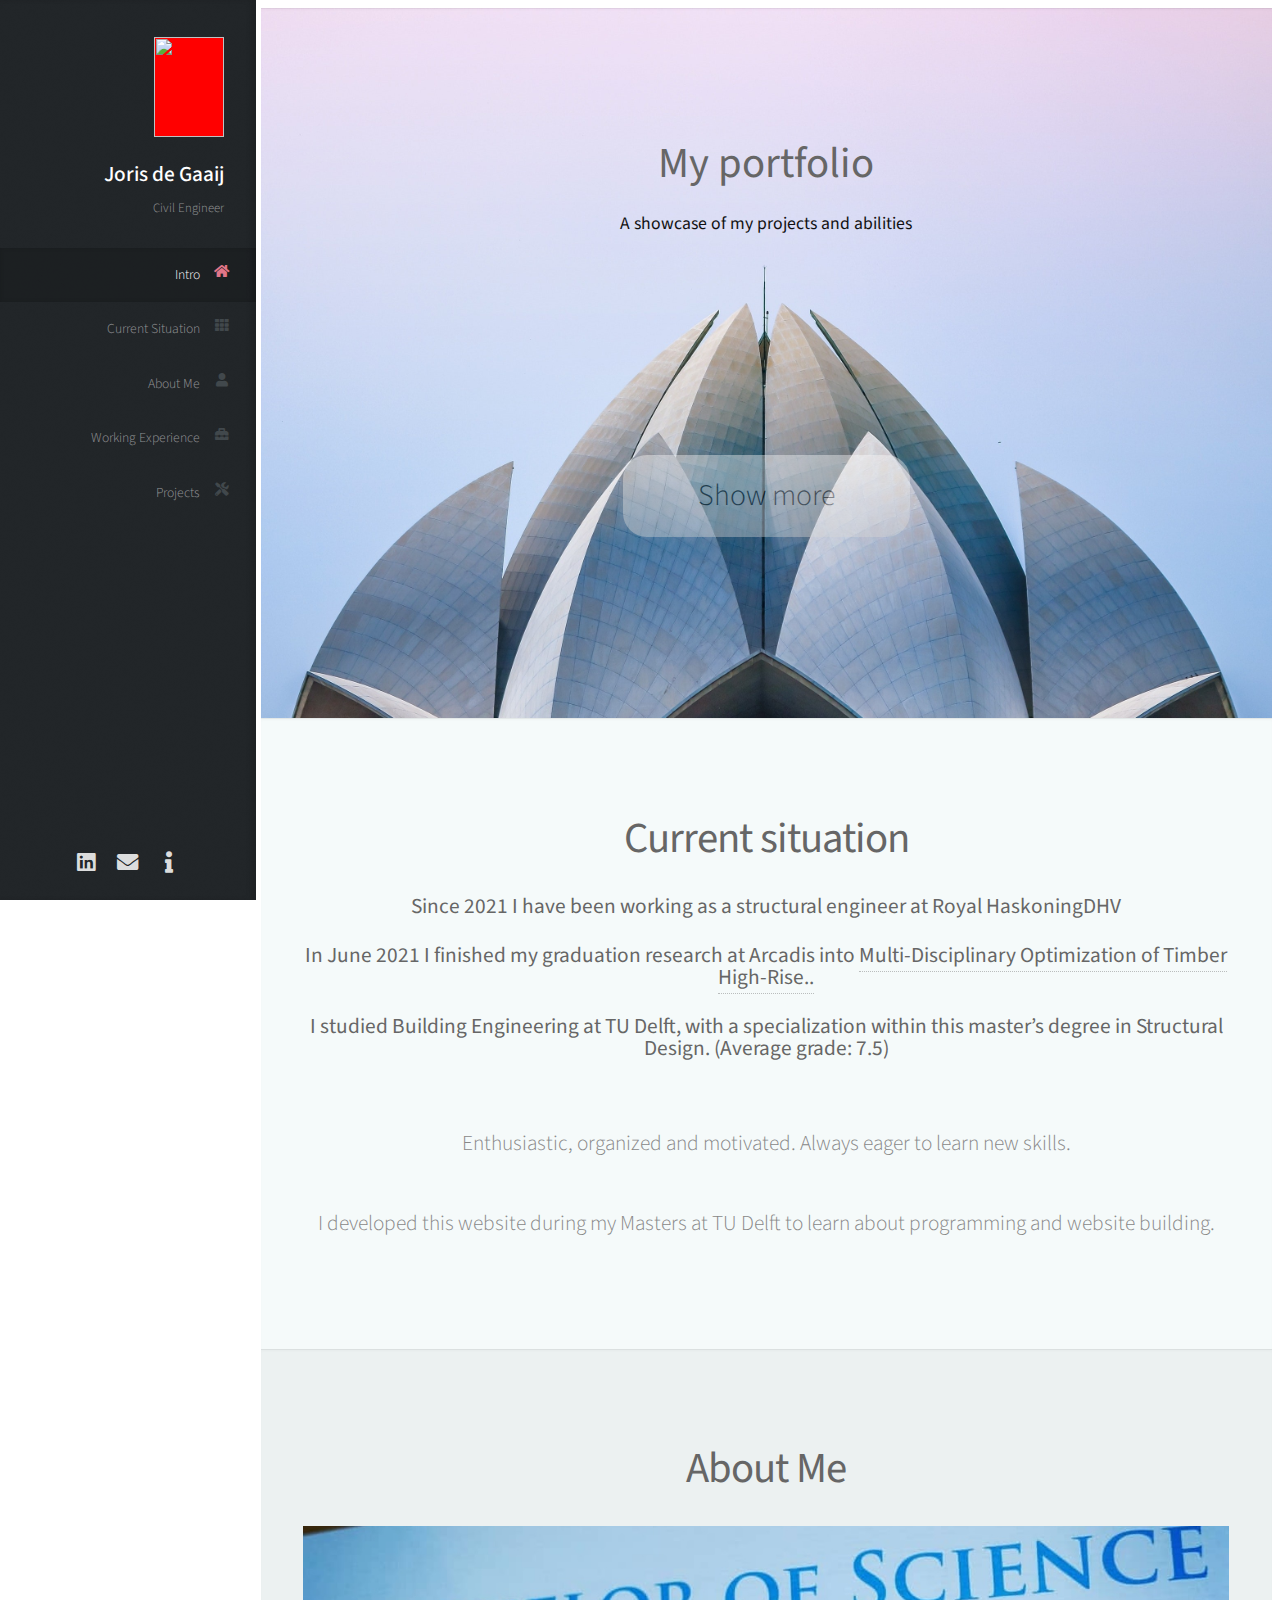
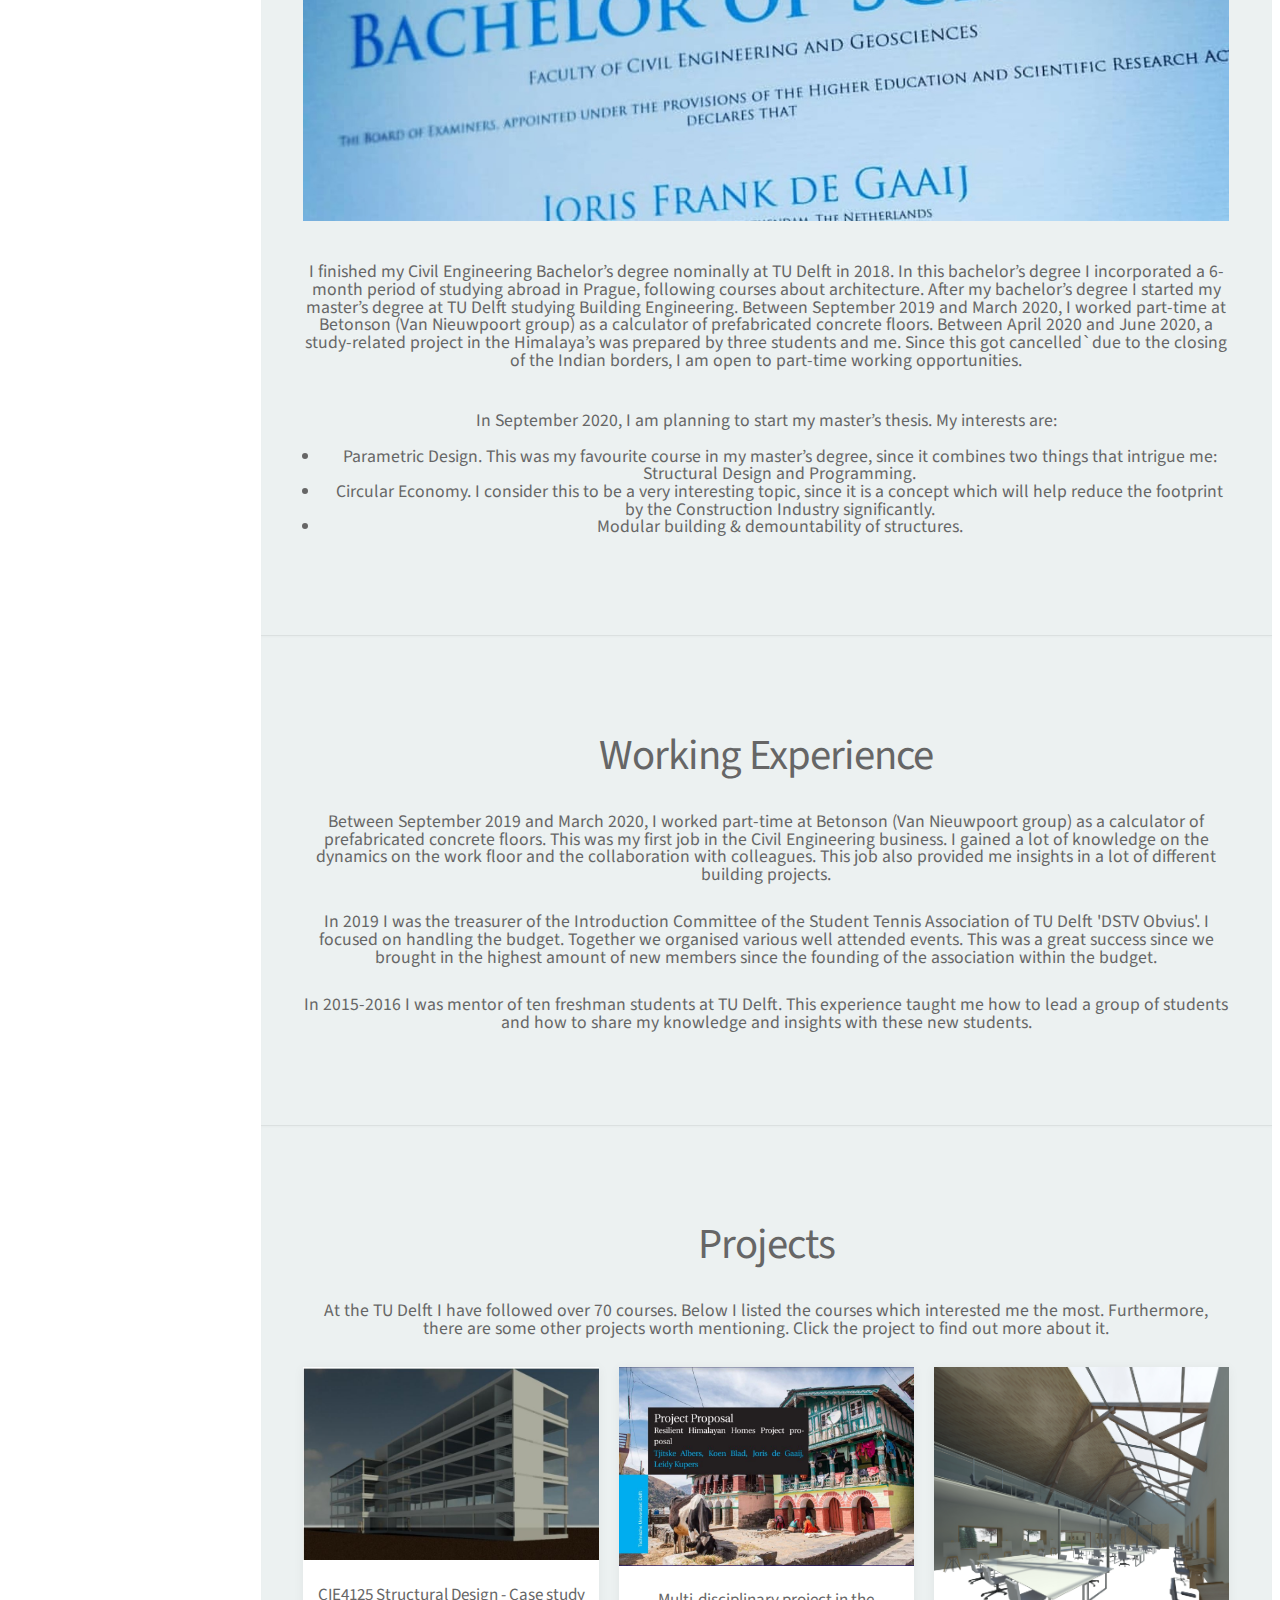
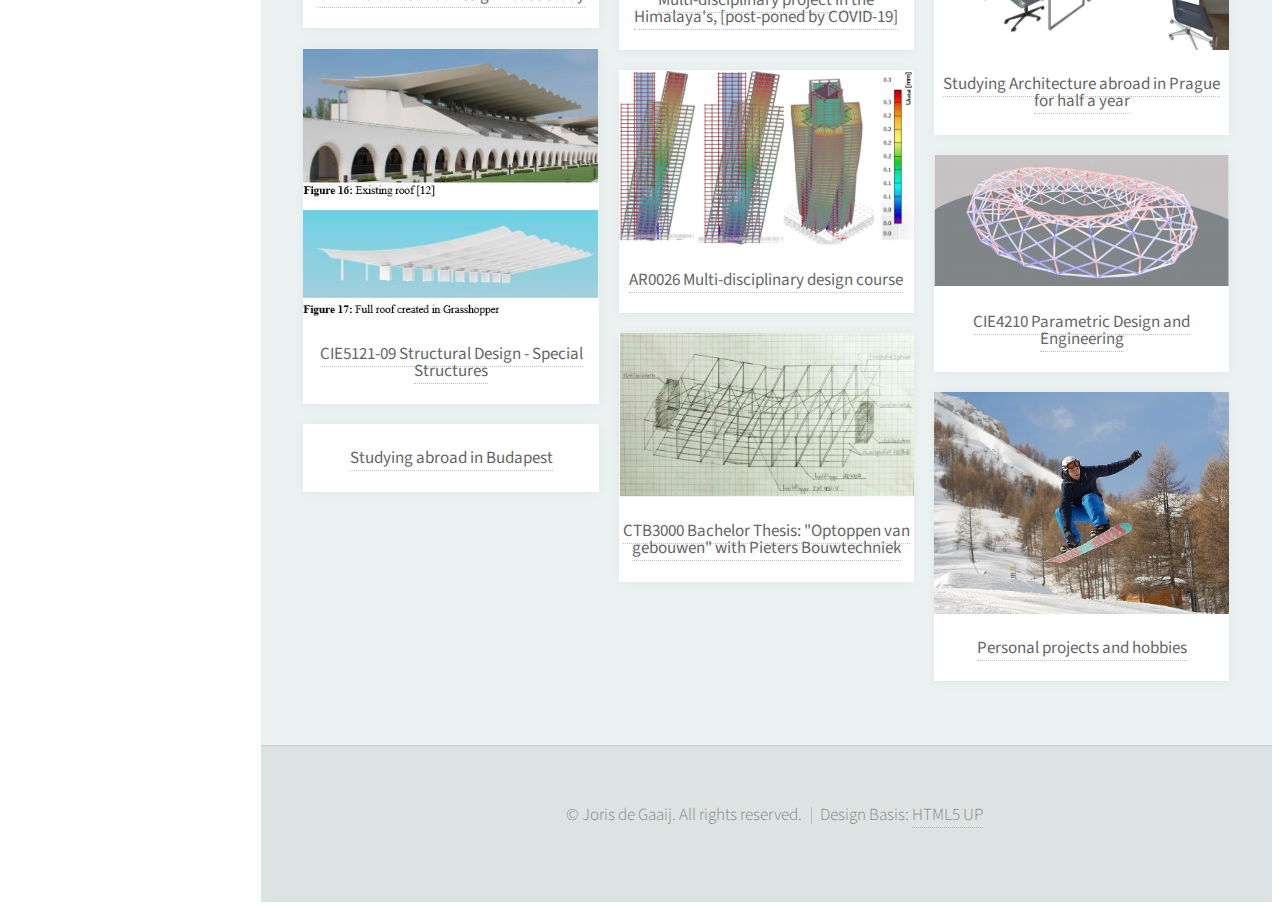
==== index.html @ be4c6635 "Update index.html" ====
<!DOCTYPE HTML>
<!--
	Prologue by HTML5 UP
	html5up.net | @ajlkn
	Free for personal and commercial use under the CCA 3.0 license (html5up.net/license)
	checkie
-->
<html>
	<head>
		<title>Joris de Gaaij Portfolio</title>
		<meta charset="utf-8" />
		<meta name="viewport" content="width=device-width, initial-scale=1, user-scalable=no" />
		<link rel="stylesheet" href="assets/css/main.css" />
		<link rel="icon" href="images/resume.jpg">
	</head>
	<body class="is-preload">

		<!-- Header -->
			<div id="header">

				<div class="top">

					<!-- Logo -->
						<div id="logo">
							<span class="image avatar48"><img src="images/avatar.jpg" alt="" /></span>
							<br><h1 id="title">Joris de Gaaij</h1>
							<p>Civil Engineer</p>
						</div>

					<!-- Nav -->
						<nav id="nav">
							<ul>
								<li><a href="#top" id="top-link"><span class="icon solid fa-home">Intro</span></a></li>
								<li><a href="#current-situation" id="portfolio-link"><span class="icon solid fa-th">Current Situation</span></a></li>
								<li><a href="#about" id="about-link"><span class="icon solid fa-user">About Me</span></a></li>
								<li><a href="#work" id="work-link"><span class="icon solid fa-toolbox">Working Experience</span></a></li>
								<li><a href="#projects" id="projects-link"><span class="icon solid fa-tools">Projects</span></a></li>
								
								
							</ul>
						</nav>

				</div>

				<div class="bottom">

					<!-- Social Icons -->
						<ul class="icons">
							<li><a href="https://www.linkedin.com/in/joris-de-gaaij" target= "_blank" class="icon brands fa-linkedin"><span class="label">Linkedin </span></a></li>
							<li><a href="mailto:joris.degaaij@gmail.com" target = "_blank" class="icon solid fa-envelope"><span class="label">Email</span></a></li>
							<li><a href="PDF/CV.pdf" target = "_blank" class="icon solid fa-info"><span class="label">Curiculum_Vitae/span></a></li>
						</ul>

				</div>

			</div>

		<!-- Main -->
			<div id="main">

				<!-- Intro -->
					<section id="top" class="one dark cover">
						<div class="container">

							<header>
								<h1>My portfolio</h1>
											
								<h5>A showcase of my projects and abilities</h5>
								<br> </br>
								<br> </br>		
									
										
							</header>

							<footer>
								<a href="#current-situation" class="button scrolly">Show more</a>
							</footer>
							<br> </br>
						</div>
					</section>

				<!-- Current situation -->
					<section id="current-situation" class="two">
						<div class="container">

							<header>
								<h2>Current situation</h2>
							</header>

							<h4>Since 2021 I have been working as a structural engineer at Royal HaskoningDHV</h4>
							<h4> In June 2021 I finished my graduation research at Arcadis into <a href="https://repository.tudelft.nl/islandora/object/uuid%3A4928aada-b414-40fa-b0fd-3b223ff5b799">Multi-Disciplinary Optimization of Timber High-Rise..</a></h4>
							<h4>I studied Building Engineering at TU Delft, with a specialization within this master’s degree in Structural Design. (Average grade: 7.5)</h4>
							<p><br>Enthusiastic, organized and motivated. Always eager to learn new skills.</p>
							<p>I developed this website during my Masters at TU Delft to learn about programming and website building.</p>


						</div>
					</section>

				<!-- About Me -->
					<section id="about" class="three">
						<div class="container">
							
							
							<header>
								<h2>About Me</h2>
							</header>

							<a href="#" class="image featured"><img src="images/diploma.jpg" alt="" /></a>

							<h5> I finished my Civil Engineering Bachelor’s degree nominally at TU Delft in 2018. 
								In this bachelor’s degree I incorporated a 6-month period of studying abroad in Prague, following courses about architecture. 
								After my bachelor’s degree I started my master’s degree at TU Delft studying Building Engineering. 
								Between September 2019 and March 2020, I worked part-time at Betonson (Van Nieuwpoort group) as a calculator of prefabricated concrete floors. 
								Between April 2020 and June 2020, a study-related project in the Himalaya’s was prepared by three students and me. 
								Since this got cancelled`due to the closing of the Indian borders, I am open to part-time working opportunities.</h5>
							<p></p>

												
							<h5>In September 2020, I am planning to start my master’s thesis. My interests are:
						

							<ul class="list">
								<li>Parametric Design. This was my favourite course in my master’s degree, since it combines two things that intrigue me: Structural Design and Programming. </li>
								<li>Circular Economy. I consider this to be a very interesting topic, since it is a concept which will help reduce the footprint by the Construction Industry significantly.</li>
								<li>Modular building & demountability of structures. </li>
							</ul>
						
						
					</section>

				<!-- Working Experience -->
				<section id="work" class="four">
					<div class="container">

						<header>
							<h2>Working Experience</h2>
						</header>

						<h5>
							Between September 2019 and March 2020, I worked part-time at Betonson (Van Nieuwpoort group) as a calculator of prefabricated concrete floors. 
							This was my first job in the Civil Engineering business. I gained a lot of knowledge on the dynamics on the work floor and the collaboration with colleagues. 
							This job also provided me insights in a lot of different building projects. 
						</h5>
						<h5>
							In 2019 I was the treasurer of the Introduction Committee of the Student Tennis Association of TU Delft 'DSTV Obvius'.  
							I focused on handling the budget. Together we organised various well attended events. 
							This was a great success since we brought in the highest amount of new members since the founding of the association within the budget.
						</h5>
						<h5>	
							In 2015-2016 I was mentor of ten freshman students at TU Delft. 
							This experience taught me how to lead a group of students and how to share my knowledge and insights with these new students.	
						</h5>
					</div>
				</section>


				<!-- Projects -->
				<section id="projects" class="five">
					<div class="container">

						<header>
							<h2>Projects</h2>
						</header>

						<h5>At the TU Delft I have followed over 70 courses. Below I listed the courses which interested me the most. 
							Furthermore, there are some other projects worth mentioning. Click the project to find out more about it. </h5> 

						<div class="row">
							<div class="col-4 col-12-mobile">
								<article class="item">
									<a href="projectsCIE4125.html" class="image fit"><img src="images/CIE4125.jpg" alt="" /></a>
									<header>
										<h4><a href="projectsCIE4125.html"> CIE4125 Structural Design - Case study</a></h4>
									</header>
								</article>
								<article class="item">
									<a href="projectsCIE5121.html" class="image fit"><img src="images/CIE5121.jpg" alt="" /></a>
									<header>
										<h4><a href="projectsCIE5121.html"> CIE5121-09 Structural Design - Special Structures</a></h4>
									</header>
								</article>
								<article class="item">
									<a href="projectsBudapest.html" class="image fit"><img src="images/Budapest.jpg" alt="" /></a>
									<header>
										<h4><a href="projectsBudapest.html"> Studying abroad in Budapest</a></h4>
									</header>
							</div>
							<div class="col-4 col-12-mobile">
								<article class="item">
									<a href="projectsHimalaya.html" class="image fit"><img src="images/Himalaya.jpg" alt="" /></a>
									<header>
										<h4><a href="projectsHimalaya.html"> Multi-disciplinary project in the Himalaya's, [post-poned by COVID-19]</a></h4>
									</header>
								</article>	
								<article class="item">
									<a href="projectsAR0026.html" class="image fit"><img src="images/AR0026.jpg" alt="" /></a>
									<header>
										<h4><a href="projectsAR0026.html"> AR0026 Multi-disciplinary design course</a></h4>
									</header>
								</article>
								<article class="item">
									<a href="projectsCTB3000.html" class="image fit"><img src="images/CTB3000.jpg" alt="" /></a>
									<header>
										<h4><a href="projectsCTB3000.html"> CTB3000 Bachelor Thesis: "Optoppen van gebouwen" with Pieters Bouwtechniek</a></h4>
									</header>
								</article>
							</div>
							<div class="col-4 col-12-mobile">
								<article class="item">
									<a href="projectsPrague.html" class="image fit"><img src="images/Prague.jpg" alt="" /></a>
									<header>
										<h4><a href="projectsPrague.html"> Studying Architecture abroad in Prague for half a year</a></h4>
									</header>
								</article>
								<article class="item">
									<a href="projectsCIE4210.html" class="image fit"><img src="images/CIE4210.jpg" alt="" /></a>
									<header>
										<h4><a href="projectsCIE4210.html"> CIE4210 Parametric Design and Engineering</a></h4>
									</header>
								</article>
								<article class="item">
									<a href="projectsPersonal.html" class="image fit"><img src="images/Personal.jpg" alt="" /></a>
									<header>
										<h4><a href="projectsPersonal.html"> Personal projects and hobbies</a></h4>
									</header>	
								</article>
							</div>
						</div>

					</div>
				</section>	
			</div>
		<!-- Footer -->
			<div id="footer">

				<!-- Copyright -->
					<ul class="copyright">
						<li>&copy; Joris de Gaaij. All rights reserved.</li><li>Design Basis: <a href="http://html5up.net" target = "_blank">HTML5 UP</a></li>
					</ul>

			</div>

		<!-- Scripts -->
			<script src="assets/js/jquery.min.js"></script>
			<script src="assets/js/jquery.scrolly.min.js"></script>
			<script src="assets/js/jquery.scrollex.min.js"></script>
			<script src="assets/js/browser.min.js"></script>
			<script src="assets/js/breakpoints.min.js"></script>
			<script src="assets/js/util.js"></script>
			<script src="assets/js/main.js"></script>

	</body>
</html>
---- assets/css/main.css ----
@import url("fontawesome-all.min.css");
@import url("https://fonts.googleapis.com/css?family=Source+Sans+Pro:300,300italic,400,600");

/*
	Prologue by HTML5 UP
	html5up.net | @ajlkn
	Free for personal and commercial use under the CCA 3.0 license (html5up.net/license)
	*/

html, body, div, span, applet, object,
iframe, h1, h2, h3, h4, h5, h6, p, blockquote,
pre, a, abbr, acronym, address, big, cite,
code, del, dfn, em, img, ins, kbd, q, s, samp,
small, strike, strong, sub, sup, tt, var, b,
u, i, center, dl, dt, dd, ol, ul, li, fieldset,
form, label, legend, table, caption, tbody,
tfoot, thead, tr, th, td, article, aside,
canvas, details, embed, figure, figcaption,
footer, header, hgroup, menu, nav, output, ruby,
section, summary, time, mark, audio, video, {
	margin: 0;
	padding: 0;
	border: 0;
	font-size: 100%;
	font: inherit;
	vertical-align: baseline;}

article, aside, details, figcaption, figure,
footer, header, hgroup, menu, nav, section {
	display: block;}



body {
	line-height: 1;
}

ul {
	 }

ol {
    list-style: none;
    padding: 5px;
    display: inline-block;

}	 

blockquote, q {
	quotes: none;
}

	blockquote:before, blockquote:after, q:before, q:after {
		content: '';
		content: none;
	}

table {
	border-collapse: collapse;
	border-spacing: 0;
}

body {
	-webkit-text-size-adjust: none;
}

mark {
	background-color: transparent;
	color: inherit;
}

input::-moz-focus-inner {
	border: 0;
	padding: 0;
}

input, select, textarea {
	-moz-appearance: none;
	-webkit-appearance: none;
	-ms-appearance: none;
	appearance: none;
}

/* List */
	.list.ul{
			width: 70%;
			margin: auto;
			text-align: left;
	}

/* Basic */

	html {
		box-sizing: border-box;
	}

	*, *:before, *:after {
		box-sizing: inherit;
	}

	body {
		background: #fff;
		font-family: 'Source Sans Pro', sans-serif;
		font-size: 19pt;
		font-weight: 300;
		line-height: 1.75em;
		color: #888;
	}

		body.is-preload *, body.is-preload *:before, body.is-preload *:after {
			-moz-animation: none !important;
			-webkit-animation: none !important;
			-ms-animation: none !important;
			animation: none !important;
			-moz-transition: none !important;
			-webkit-transition: none !important;
			-ms-transition: none !important;
			transition: none !important;
		}

	input, textarea, select {
		font-family: 'Source Sans Pro', sans-serif;
		font-size: 19pt;
		font-weight: 300;
		line-height: 1.75em;
		color: #888;
	}

	
	h1, h2, h3, h4, h5, h6 {
		font-weight: 400;
		color: #666;
		line-height: 1.0em;
	}

	h1 a, h2 a, h3 a, h4 a, h5 a, h6 a {
		color: inherit;
		text-decoration: none;
	}

		h1 a strong, h2 a strong, h3 a strong, h4 a strong, h5 a strong, h6 a strong {
			color: #333;
			font
		}

	h2 {
		font-size: 2em;
		letter-spacing: -1px;
	}

		h2.alt {
			color: #888;
		}

			h2.alt strong {
				color: #666;
			}

	h3 {
		font-size: 1.5em;
	}

	header {
		margin: 0 0 em 0;
	}

		header > p {
			margin: 1em 0 0 0;
		}

	footer {
		margin: 2em 0 0 0;
	}

	strong, b {
		font-weight: 300;
		color: #666;
	}

	em, i {
		font-style: italic;
	}

	a {
		text-decoration: none;
		color: inherit;
		border-bottom: dotted 1px rgba(128, 128, 128, 0.5);
		-moz-transition: color 0.35s ease-in-out, border-bottom-color 0.35s ease-in-out;
		-webkit-transition: color 0.35s ease-in-out, border-bottom-color 0.35s ease-in-out;
		-ms-transition: color 0.35s ease-in-out, border-bottom-color 0.35s ease-in-out;
		transition: color 0.35s ease-in-out, border-bottom-color 0.35s ease-in-out;
		outline: 0;
	}

		a:hover {
			color: #E27689;
			border-bottom-color: rgba(255, 255, 255, 0);
		}

	sub {
		position: relative;
		top: 0.5em;
		font-size: 0.8em;
	}

	sup {
		position: relative;
		top: -0.5em;
		font-size: 0.8em;
	}

	hr {
		border: 0;
		border-top: solid 1px #ddd;
	}

	blockquote {
		border-left: solid 0.5em #ddd;
		padding: 1em 0 1em 2em;
		font-style: italic;
	}

	p, ul, ol, dl, table {
		margin-bottom: 2em;
		
	}

	br.clear {
		clear: both;
	}

/* Container */

	.container {
		margin: 0 auto;
		max-width: 100%;
		width: 1400px;
	}

		@media screen and (min-width: 961px) and (max-width: 1880px) {

			.container {
				width: 1200px;
			}

		}

		@media screen and (min-width: 961px) and (max-width: 1620px) {

			.container {
				width: 960px;
			}

		}

		@media screen and (min-width: 961px) and (max-width: 1320px) {

			.container {
				width: 100%;
			}

		}

		@media screen and (max-width: 960px) {

			.container {
				width: 100%;
			}

		}

		@media screen and (max-width: 736px) {

			.container {
				width: 100%;
			}

		}

/* Row */

	.row {
		display: flex;
		flex-wrap: wrap;
		box-sizing: border-box;
		align-items: stretch;
	}

		.row > * {
			box-sizing: border-box;
		}

		.row.gtr-uniform > * > :last-child {
			margin-bottom: 0;
		}

		.row.aln-left {
			justify-content: flex-start;
		}

		.row.aln-center {
			justify-content: center;
		}

		.row.aln-right {
			justify-content: flex-end;
		}

		.row.aln-top {
			align-items: flex-start;
		}

		.row.aln-middle {
			align-items: center;
		}

		.row.aln-bottom {
			align-items: flex-end;
		}

		.row > .imp {
			order: -1;
		}

		.row > .col-1 {
			width: 8.33333%;
		}

		.row > .off-1 {
			margin-left: 8.33333%;
		}

		.row > .col-2 {
			width: 16.66667%;
		}

		.row > .off-2 {
			margin-left: 16.66667%;
		}

		.row > .col-3 {
			width: 25%;
		}

		.row > .off-3 {
			margin-left: 25%;
		}

		.row > .col-4 {
			width: 33.33333%;
		}

		.row > .off-4 {
			margin-left: 33.33333%;
		}

		.row > .col-5 {
			width: 41.66667%;
		}

		.row > .off-5 {
			margin-left: 41.66667%;
		}

		.row > .col-6 {
			width: 50%;
		}

		.row > .off-6 {
			margin-left: 50%;
		}

		.row > .col-7 {
			width: 58.33333%;
		}

		.row > .off-7 {
			margin-left: 58.33333%;
		}

		.row > .col-8 {
			width: 66.66667%;
		}

		.row > .off-8 {
			margin-left: 66.66667%;
		}

		.row > .col-9 {
			width: 75%;
		}

		.row > .off-9 {
			margin-left: 75%;
		}

		.row > .col-10 {
			width: 83.33333%;
		}

		.row > .off-10 {
			margin-left: 83.33333%;
		}

		.row > .col-11 {
			width: 91.66667%;
		}

		.row > .off-11 {
			margin-left: 91.66667%;
		}

		.row > .col-12 {
			width: 100%;
		}

		.row > .off-12 {
			margin-left: 100%;
		}

		.row.gtr-0 {
			margin-top: 0px;
			margin-left: 0px;
		}

			.row.gtr-0 > * {
				padding: 0px 0 0 0px;
			}

			.row.gtr-0.gtr-uniform {
				margin-top: 0px;
			}

				.row.gtr-0.gtr-uniform > * {
					padding-top: 0px;
				}

		.row.gtr-25 {
			margin-top: -10px;
			margin-left: -10px;
		}

			.row.gtr-25 > * {
				padding: 10px 0 0 10px;
			}

			.row.gtr-25.gtr-uniform {
				margin-top: -10px;
			}

				.row.gtr-25.gtr-uniform > * {
					padding-top: 10px;
				}

		.row.gtr-50 {
			margin-top: -20px;
			margin-left: -20px;
		}

			.row.gtr-50 > * {
				padding: 20px 0 0 20px;
			}

			.row.gtr-50.gtr-uniform {
				margin-top: -20px;
			}

				.row.gtr-50.gtr-uniform > * {
					padding-top: 20px;
				}

		.row {
			margin-top: -40px;
			margin-left: -40px;
		}

			.row > * {
				padding: 40px 0 0 40px;
			}

			.row.gtr-uniform {
				margin-top: -40px;
			}

				.row.gtr-uniform > * {
					padding-top: 40px;
				}

		.row.gtr-150 {
			margin-top: -60px;
			margin-left: -60px;
		}

			.row.gtr-150 > * {
				padding: 60px 0 0 60px;
			}

			.row.gtr-150.gtr-uniform {
				margin-top: -60px;
			}

				.row.gtr-150.gtr-uniform > * {
					padding-top: 60px;
				}

		.row.gtr-200 {
			margin-top: -80px;
			margin-left: -80px;
		}

			.row.gtr-200 > * {
				padding: 80px 0 0 80px;
			}

			.row.gtr-200.gtr-uniform {
				margin-top: -80px;
			}

				.row.gtr-200.gtr-uniform > * {
					padding-top: 80px;
				}

		@media screen and (min-width: 961px) and (max-width: 1880px) {

			.row {
				display: flex;
				flex-wrap: wrap;
				box-sizing: border-box;
				align-items: stretch;
			}

				.row > * {
					box-sizing: border-box;
				}

				.row.gtr-uniform > * > :last-child {
					margin-bottom: 0;
				}

				.row.aln-left {
					justify-content: flex-start;
				}

				.row.aln-center {
					justify-content: center;
				}

				.row.aln-right {
					justify-content: flex-end;
				}

				.row.aln-top {
					align-items: flex-start;
				}

				.row.aln-middle {
					align-items: center;
				}

				.row.aln-bottom {
					align-items: flex-end;
				}

				.row > .imp-wide {
					order: -1;
				}

				.row > .col-1-wide {
					width: 8.33333%;
				}

				.row > .off-1-wide {
					margin-left: 8.33333%;
				}

				.row > .col-2-wide {
					width: 16.66667%;
				}

				.row > .off-2-wide {
					margin-left: 16.66667%;
				}

				.row > .col-3-wide {
					width: 25%;
				}

				.row > .off-3-wide {
					margin-left: 25%;
				}

				.row > .col-4-wide {
					width: 33.33333%;
				}

				.row > .off-4-wide {
					margin-left: 33.33333%;
				}

				.row > .col-5-wide {
					width: 41.66667%;
				}

				.row > .off-5-wide {
					margin-left: 41.66667%;
				}

				.row > .col-6-wide {
					width: 50%;
				}

				.row > .off-6-wide {
					margin-left: 50%;
				}

				.row > .col-7-wide {
					width: 58.33333%;
				}

				.row > .off-7-wide {
					margin-left: 58.33333%;
				}

				.row > .col-8-wide {
					width: 66.66667%;
				}

				.row > .off-8-wide {
					margin-left: 66.66667%;
				}

				.row > .col-9-wide {
					width: 75%;
				}

				.row > .off-9-wide {
					margin-left: 75%;
				}

				.row > .col-10-wide {
					width: 83.33333%;
				}

				.row > .off-10-wide {
					margin-left: 83.33333%;
				}

				.row > .col-11-wide {
					width: 91.66667%;
				}

				.row > .off-11-wide {
					margin-left: 91.66667%;
				}

				.row > .col-12-wide {
					width: 100%;
				}

				.row > .off-12-wide {
					margin-left: 100%;
				}

				.row.gtr-0 {
					margin-top: 0px;
					margin-left: 0px;
				}

					.row.gtr-0 > * {
						padding: 0px 0 0 0px;
					}

					.row.gtr-0.gtr-uniform {
						margin-top: 0px;
					}

						.row.gtr-0.gtr-uniform > * {
							padding-top: 0px;
						}

				.row.gtr-25 {
					margin-top: -10px;
					margin-left: -10px;
				}

					.row.gtr-25 > * {
						padding: 10px 0 0 10px;
					}

					.row.gtr-25.gtr-uniform {
						margin-top: -10px;
					}

						.row.gtr-25.gtr-uniform > * {
							padding-top: 10px;
						}

				.row.gtr-50 {
					margin-top: -20px;
					margin-left: -20px;
				}

					.row.gtr-50 > * {
						padding: 20px 0 0 20px;
					}

					.row.gtr-50.gtr-uniform {
						margin-top: -20px;
					}

						.row.gtr-50.gtr-uniform > * {
							padding-top: 20px;
						}

				.row {
					margin-top: -40px;
					margin-left: -40px;
				}

					.row > * {
						padding: 40px 0 0 40px;
					}

					.row.gtr-uniform {
						margin-top: -40px;
					}

						.row.gtr-uniform > * {
							padding-top: 40px;
						}

				.row.gtr-150 {
					margin-top: -60px;
					margin-left: -60px;
				}

					.row.gtr-150 > * {
						padding: 60px 0 0 60px;
					}

					.row.gtr-150.gtr-uniform {
						margin-top: -60px;
					}

						.row.gtr-150.gtr-uniform > * {
							padding-top: 60px;
						}

				.row.gtr-200 {
					margin-top: -80px;
					margin-left: -80px;
				}

					.row.gtr-200 > * {
						padding: 80px 0 0 80px;
					}

					.row.gtr-200.gtr-uniform {
						margin-top: -80px;
					}

						.row.gtr-200.gtr-uniform > * {
							padding-top: 80px;
						}

		}

		@media screen and (min-width: 961px) and (max-width: 1620px) {

			.row {
				display: flex;
				flex-wrap: wrap;
				box-sizing: border-box;
				align-items: stretch;
			}

				.row > * {
					box-sizing: border-box;
				}

				.row.gtr-uniform > * > :last-child {
					margin-bottom: 0;
				}

				.row.aln-left {
					justify-content: flex-start;
				}

				.row.aln-center {
					justify-content: center;
				}

				.row.aln-right {
					justify-content: flex-end;
				}

				.row.aln-top {
					align-items: flex-start;
				}

				.row.aln-middle {
					align-items: center;
				}

				.row.aln-bottom {
					align-items: flex-end;
				}

				.row > .imp-normal {
					order: -1;
				}

				.row > .col-1-normal {
					width: 8.33333%;
				}

				.row > .off-1-normal {
					margin-left: 8.33333%;
				}

				.row > .col-2-normal {
					width: 16.66667%;
				}

				.row > .off-2-normal {
					margin-left: 16.66667%;
				}

				.row > .col-3-normal {
					width: 25%;
				}

				.row > .off-3-normal {
					margin-left: 25%;
				}

				.row > .col-4-normal {
					width: 33.33333%;
				}

				.row > .off-4-normal {
					margin-left: 33.33333%;
				}

				.row > .col-5-normal {
					width: 41.66667%;
				}

				.row > .off-5-normal {
					margin-left: 41.66667%;
				}

				.row > .col-6-normal {
					width: 50%;
				}

				.row > .off-6-normal {
					margin-left: 50%;
				}

				.row > .col-7-normal {
					width: 58.33333%;
				}

				.row > .off-7-normal {
					margin-left: 58.33333%;
				}

				.row > .col-8-normal {
					width: 66.66667%;
				}

				.row > .off-8-normal {
					margin-left: 66.66667%;
				}

				.row > .col-9-normal {
					width: 75%;
				}

				.row > .off-9-normal {
					margin-left: 75%;
				}

				.row > .col-10-normal {
					width: 83.33333%;
				}

				.row > .off-10-normal {
					margin-left: 83.33333%;
				}

				.row > .col-11-normal {
					width: 91.66667%;
				}

				.row > .off-11-normal {
					margin-left: 91.66667%;
				}

				.row > .col-12-normal {
					width: 100%;
				}

				.row > .off-12-normal {
					margin-left: 100%;
				}

				.row.gtr-0 {
					margin-top: 0px;
					margin-left: 0px;
				}

					.row.gtr-0 > * {
						padding: 0px 0 0 0px;
					}

					.row.gtr-0.gtr-uniform {
						margin-top: 0px;
					}

						.row.gtr-0.gtr-uniform > * {
							padding-top: 0px;
						}

				.row.gtr-25 {
					margin-top: -10px;
					margin-left: -10px;
				}

					.row.gtr-25 > * {
						padding: 10px 0 0 10px;
					}

					.row.gtr-25.gtr-uniform {
						margin-top: -10px;
					}

						.row.gtr-25.gtr-uniform > * {
							padding-top: 10px;
						}

				.row.gtr-50 {
					margin-top: -20px;
					margin-left: -20px;
				}

					.row.gtr-50 > * {
						padding: 20px 0 0 20px;
					}

					.row.gtr-50.gtr-uniform {
						margin-top: -20px;
					}

						.row.gtr-50.gtr-uniform > * {
							padding-top: 20px;
						}

				.row {
					margin-top: -40px;
					margin-left: -40px;
				}

					.row > * {
						padding: 40px 0 0 40px;
					}

					.row.gtr-uniform {
						margin-top: -40px;
					}

						.row.gtr-uniform > * {
							padding-top: 40px;
						}

				.row.gtr-150 {
					margin-top: -60px;
					margin-left: -60px;
				}

					.row.gtr-150 > * {
						padding: 60px 0 0 60px;
					}

					.row.gtr-150.gtr-uniform {
						margin-top: -60px;
					}

						.row.gtr-150.gtr-uniform > * {
							padding-top: 60px;
						}

				.row.gtr-200 {
					margin-top: -80px;
					margin-left: -80px;
				}

					.row.gtr-200 > * {
						padding: 80px 0 0 80px;
					}

					.row.gtr-200.gtr-uniform {
						margin-top: -80px;
					}

						.row.gtr-200.gtr-uniform > * {
							padding-top: 80px;
						}

		}

		@media screen and (min-width: 961px) and (max-width: 1320px) {

			.row {
				display: flex;
				flex-wrap: wrap;
				box-sizing: border-box;
				align-items: stretch;
			}

				.row > * {
					box-sizing: border-box;
				}

				.row.gtr-uniform > * > :last-child {
					margin-bottom: 0;
				}

				.row.aln-left {
					justify-content: flex-start;
				}

				.row.aln-center {
					justify-content: center;
				}

				.row.aln-right {
					justify-content: flex-end;
				}

				.row.aln-top {
					align-items: flex-start;
				}

				.row.aln-middle {
					align-items: center;
				}

				.row.aln-bottom {
					align-items: flex-end;
				}

				.row > .imp-narrow {
					order: -1;
				}

				.row > .col-1-narrow {
					width: 8.33333%;
				}

				.row > .off-1-narrow {
					margin-left: 8.33333%;
				}

				.row > .col-2-narrow {
					width: 16.66667%;
				}

				.row > .off-2-narrow {
					margin-left: 16.66667%;
				}

				.row > .col-3-narrow {
					width: 25%;
				}

				.row > .off-3-narrow {
					margin-left: 25%;
				}

				.row > .col-4-narrow {
					width: 33.33333%;
				}

				.row > .off-4-narrow {
					margin-left: 33.33333%;
				}

				.row > .col-5-narrow {
					width: 41.66667%;
				}

				.row > .off-5-narrow {
					margin-left: 41.66667%;
				}

				.row > .col-6-narrow {
					width: 50%;
				}

				.row > .off-6-narrow {
					margin-left: 50%;
				}

				.row > .col-7-narrow {
					width: 58.33333%;
				}

				.row > .off-7-narrow {
					margin-left: 58.33333%;
				}

				.row > .col-8-narrow {
					width: 66.66667%;
				}

				.row > .off-8-narrow {
					margin-left: 66.66667%;
				}

				.row > .col-9-narrow {
					width: 75%;
				}

				.row > .off-9-narrow {
					margin-left: 75%;
				}

				.row > .col-10-narrow {
					width: 83.33333%;
				}

				.row > .off-10-narrow {
					margin-left: 83.33333%;
				}

				.row > .col-11-narrow {
					width: 91.66667%;
				}

				.row > .off-11-narrow {
					margin-left: 91.66667%;
				}

				.row > .col-12-narrow {
					width: 100%;
				}

				.row > .off-12-narrow {
					margin-left: 100%;
				}

				.row.gtr-0 {
					margin-top: 0px;
					margin-left: 0px;
				}

					.row.gtr-0 > * {
						padding: 0px 0 0 0px;
					}

					.row.gtr-0.gtr-uniform {
						margin-top: 0px;
					}

						.row.gtr-0.gtr-uniform > * {
							padding-top: 0px;
						}

				.row.gtr-25 {
					margin-top: -5px;
					margin-left: -5px;
				}

					.row.gtr-25 > * {
						padding: 5px 0 0 5px;
					}

					.row.gtr-25.gtr-uniform {
						margin-top: -5px;
					}

						.row.gtr-25.gtr-uniform > * {
							padding-top: 5px;
						}

				.row.gtr-50 {
					margin-top: -10px;
					margin-left: -10px;
				}

					.row.gtr-50 > * {
						padding: 10px 0 0 10px;
					}

					.row.gtr-50.gtr-uniform {
						margin-top: -10px;
					}

						.row.gtr-50.gtr-uniform > * {
							padding-top: 10px;
						}

				.row {
					margin-top: -20px;
					margin-left: -20px;
				}

					.row > * {
						padding: 20px 0 0 20px;
					}

					.row.gtr-uniform {
						margin-top: -20px;
					}

						.row.gtr-uniform > * {
							padding-top: 20px;
						}

				.row.gtr-150 {
					margin-top: -30px;
					margin-left: -30px;
				}

					.row.gtr-150 > * {
						padding: 30px 0 0 30px;
					}

					.row.gtr-150.gtr-uniform {
						margin-top: -30px;
					}

						.row.gtr-150.gtr-uniform > * {
							padding-top: 30px;
						}

				.row.gtr-200 {
					margin-top: -40px;
					margin-left: -40px;
				}

					.row.gtr-200 > * {
						padding: 40px 0 0 40px;
					}

					.row.gtr-200.gtr-uniform {
						margin-top: -40px;
					}

						.row.gtr-200.gtr-uniform > * {
							padding-top: 40px;
						}

		}

		@media screen and (max-width: 960px) {

			.row {
				display: flex;
				flex-wrap: wrap;
				box-sizing: border-box;
				align-items: stretch;
			}

				.row > * {
					box-sizing: border-box;
				}

				.row.gtr-uniform > * > :last-child {
					margin-bottom: 0;
				}

				.row.aln-left {
					justify-content: flex-start;
				}

				.row.aln-center {
					justify-content: center;
				}

				.row.aln-right {
					justify-content: flex-end;
				}

				.row.aln-top {
					align-items: flex-start;
				}

				.row.aln-middle {
					align-items: center;
				}

				.row.aln-bottom {
					align-items: flex-end;
				}

				.row > .imp-narrower {
					order: -1;
				}

				.row > .col-1-narrower {
					width: 8.33333%;
				}

				.row > .off-1-narrower {
					margin-left: 8.33333%;
				}

				.row > .col-2-narrower {
					width: 16.66667%;
				}

				.row > .off-2-narrower {
					margin-left: 16.66667%;
				}

				.row > .col-3-narrower {
					width: 25%;
				}

				.row > .off-3-narrower {
					margin-left: 25%;
				}

				.row > .col-4-narrower {
					width: 33.33333%;
				}

				.row > .off-4-narrower {
					margin-left: 33.33333%;
				}

				.row > .col-5-narrower {
					width: 41.66667%;
				}

				.row > .off-5-narrower {
					margin-left: 41.66667%;
				}

				.row > .col-6-narrower {
					width: 50%;
				}

				.row > .off-6-narrower {
					margin-left: 50%;
				}

				.row > .col-7-narrower {
					width: 58.33333%;
				}

				.row > .off-7-narrower {
					margin-left: 58.33333%;
				}

				.row > .col-8-narrower {
					width: 66.66667%;
				}

				.row > .off-8-narrower {
					margin-left: 66.66667%;
				}

				.row > .col-9-narrower {
					width: 75%;
				}

				.row > .off-9-narrower {
					margin-left: 75%;
				}

				.row > .col-10-narrower {
					width: 83.33333%;
				}

				.row > .off-10-narrower {
					margin-left: 83.33333%;
				}

				.row > .col-11-narrower {
					width: 91.66667%;
				}

				.row > .off-11-narrower {
					margin-left: 91.66667%;
				}

				.row > .col-12-narrower {
					width: 100%;
				}

				.row > .off-12-narrower {
					margin-left: 100%;
				}

				.row.gtr-0 {
					margin-top: 0px;
					margin-left: 0px;
				}

					.row.gtr-0 > * {
						padding: 0px 0 0 0px;
					}

					.row.gtr-0.gtr-uniform {
						margin-top: 0px;
					}

						.row.gtr-0.gtr-uniform > * {
							padding-top: 0px;
						}

				.row.gtr-25 {
					margin-top: -5px;
					margin-left: -5px;
				}

					.row.gtr-25 > * {
						padding: 5px 0 0 5px;
					}

					.row.gtr-25.gtr-uniform {
						margin-top: -5px;
					}

						.row.gtr-25.gtr-uniform > * {
							padding-top: 5px;
						}

				.row.gtr-50 {
					margin-top: -10px;
					margin-left: -10px;
				}

					.row.gtr-50 > * {
						padding: 10px 0 0 10px;
					}

					.row.gtr-50.gtr-uniform {
						margin-top: -10px;
					}

						.row.gtr-50.gtr-uniform > * {
							padding-top: 10px;
						}

				.row {
					margin-top: -20px;
					margin-left: -20px;
				}

					.row > * {
						padding: 20px 0 0 20px;
					}

					.row.gtr-uniform {
						margin-top: -20px;
					}

						.row.gtr-uniform > * {
							padding-top: 20px;
						}

				.row.gtr-150 {
					margin-top: -30px;
					margin-left: -30px;
				}

					.row.gtr-150 > * {
						padding: 30px 0 0 30px;
					}

					.row.gtr-150.gtr-uniform {
						margin-top: -30px;
					}

						.row.gtr-150.gtr-uniform > * {
							padding-top: 30px;
						}

				.row.gtr-200 {
					margin-top: -40px;
					margin-left: -40px;
				}

					.row.gtr-200 > * {
						padding: 40px 0 0 40px;
					}

					.row.gtr-200.gtr-uniform {
						margin-top: -40px;
					}

						.row.gtr-200.gtr-uniform > * {
							padding-top: 40px;
						}

		}

		@media screen and (max-width: 736px) {

			.row {
				display: flex;
				flex-wrap: wrap;
				box-sizing: border-box;
				align-items: stretch;
			}

				.row > * {
					box-sizing: border-box;
				}

				.row.gtr-uniform > * > :last-child {
					margin-bottom: 0;
				}

				.row.aln-left {
					justify-content: flex-start;
				}

				.row.aln-center {
					justify-content: center;
				}

				.row.aln-right {
					justify-content: flex-end;
				}

				.row.aln-top {
					align-items: flex-start;
				}

				.row.aln-middle {
					align-items: center;
				}

				.row.aln-bottom {
					align-items: flex-end;
				}

				.row > .imp-mobile {
					order: -1;
				}

				.row > .col-1-mobile {
					width: 8.33333%;
				}

				.row > .off-1-mobile {
					margin-left: 8.33333%;
				}

				.row > .col-2-mobile {
					width: 16.66667%;
				}

				.row > .off-2-mobile {
					margin-left: 16.66667%;
				}

				.row > .col-3-mobile {
					width: 25%;
				}

				.row > .off-3-mobile {
					margin-left: 25%;
				}

				.row > .col-4-mobile {
					width: 33.33333%;
				}

				.row > .off-4-mobile {
					margin-left: 33.33333%;
				}

				.row > .col-5-mobile {
					width: 41.66667%;
				}

				.row > .off-5-mobile {
					margin-left: 41.66667%;
				}

				.row > .col-6-mobile {
					width: 50%;
				}

				.row > .off-6-mobile {
					margin-left: 50%;
				}

				.row > .col-7-mobile {
					width: 58.33333%;
				}

				.row > .off-7-mobile {
					margin-left: 58.33333%;
				}

				.row > .col-8-mobile {
					width: 66.66667%;
				}

				.row > .off-8-mobile {
					margin-left: 66.66667%;
				}

				.row > .col-9-mobile {
					width: 75%;
				}

				.row > .off-9-mobile {
					margin-left: 75%;
				}

				.row > .col-10-mobile {
					width: 83.33333%;
				}

				.row > .off-10-mobile {
					margin-left: 83.33333%;
				}

				.row > .col-11-mobile {
					width: 91.66667%;
				}

				.row > .off-11-mobile {
					margin-left: 91.66667%;
				}

				.row > .col-12-mobile {
					width: 100%;
				}

				.row > .off-12-mobile {
					margin-left: 100%;
				}

				.row.gtr-0 {
					margin-top: 0px;
					margin-left: 0px;
				}

					.row.gtr-0 > * {
						padding: 0px 0 0 0px;
					}

					.row.gtr-0.gtr-uniform {
						margin-top: 0px;
					}

						.row.gtr-0.gtr-uniform > * {
							padding-top: 0px;
						}

				.row.gtr-25 {
					margin-top: -5px;
					margin-left: -5px;
				}

					.row.gtr-25 > * {
						padding: 5px 0 0 5px;
					}

					.row.gtr-25.gtr-uniform {
						margin-top: -5px;
					}

						.row.gtr-25.gtr-uniform > * {
							padding-top: 5px;
						}

				.row.gtr-50 {
					margin-top: -10px;
					margin-left: -10px;
				}

					.row.gtr-50 > * {
						padding: 10px 0 0 10px;
					}

					.row.gtr-50.gtr-uniform {
						margin-top: -10px;
					}

						.row.gtr-50.gtr-uniform > * {
							padding-top: 10px;
						}

				.row {
					margin-top: -20px;
					margin-left: -20px;
				}

					.row > * {
						padding: 20px 0 0 20px;
					}

					.row.gtr-uniform {
						margin-top: -20px;
					}

						.row.gtr-uniform > * {
							padding-top: 20px;
						}

				.row.gtr-150 {
					margin-top: -30px;
					margin-left: -30px;
				}

					.row.gtr-150 > * {
						padding: 30px 0 0 30px;
					}

					.row.gtr-150.gtr-uniform {
						margin-top: -30px;
					}

						.row.gtr-150.gtr-uniform > * {
							padding-top: 30px;
						}

				.row.gtr-200 {
					margin-top: -40px;
					margin-left: -40px;
				}

					.row.gtr-200 > * {
						padding: 40px 0 0 40px;
					}

					.row.gtr-200.gtr-uniform {
						margin-top: -40px;
					}

						.row.gtr-200.gtr-uniform > * {
							padding-top: 40px;
						}

		}

/* Sections/Article */

	section, article {
		margin-bottom: 3em;
	}

		section > :last-child,
		section > .container, section:last-child, article > :last-child,
		article > .container, article:last-child {
			margin-bottom: 0;
		}

		.row > section, .row > article {
			margin-bottom: 0;
		}

/* Image */

	.image {
		display: inline-block;
		border: 0;
	}

		.image img {
			display: block;
			width: 100%;
		}

		.image.avatar48 {
			width: 70px;
			height: 100px;
			background: #f00;
		}

			.image.avatar48 img {
				width: 70px;
				height: 100px;
			}

		.image.fit {
			display: block;
			width: 100%;
		}

		.image.featured {
			display: block;
			width: 100%;
			margin: 0 0 2em 0;
		}

		.image.left {
			float: left;
			margin: 0 2em 2em 0;
		}

		.image.centered {
			display: block;
			margin: 0 0 2em 0;
		}

			.image.centered img {
				margin: 0 auto;
				width: auto;
			}

/* List */

	ul {
		list-style: disc;
		padding-left: 1em;
	}

		ul li {
			padding-left: 0.5em;
		}

	ol {
		list-style: decimal;
		padding-left: 1.25em;
	}

		ol li {
			padding-left: 0.25em;
		}

/* Icons */

	ul.icons {
		cursor: default;
		list-style: none;
		padding-left: 0;
	}

		ul.icons li {
			display: inline-block;
			padding-left: 0;
		}

		ul.icons a {
			display: inline-block;
			width: 2em;
			height: 2em;
			line-height: 2em;
			text-align: center;
			border: 0;
		}

/* Form */

	form label {
		display: block;
		text-align: left;
		margin-bottom: 0.5em;
	}

	form input[type="text"],
	form input[type="email"],
	form input[type="password"],
	form select,
	form textarea {
		position: relative;
		-webkit-appearance: none;
		display: block;
		border: 0;
		outline: 0;
		background: #fff;
		background: rgba(255, 255, 255, 0.75);
		width: 100%;
		border-radius: 0.35em;
		padding: 0.75em 1em 0.75em 1em;
		box-shadow: inset 0 0.1em 0.1em 0 rgba(0, 0, 0, 0.05);
		border: solid 1px rgba(0, 0, 0, 0.15);
		-moz-transition: all 0.35s ease-in-out;
		-webkit-transition: all 0.35s ease-in-out;
		-ms-transition: all 0.35s ease-in-out;
		transition: all 0.35s ease-in-out;
	}

		form input[type="text"]:focus,
		form input[type="email"]:focus,
		form input[type="password"]:focus,
		form select:focus,
		form textarea:focus {
			box-shadow: 0 0 2px 1px #8ebebc;
			background: #fff;
		}

	form input[type="text"],
	form input[type="email"],
	form input[type="password"],
	form select {
		line-height: 1.25em;
	}

	form textarea {
		min-height: 14em;
	}

	form ::-webkit-input-placeholder {
		color: #555 !important;
	}

	form :-moz-placeholder {
		color: #555 !important;
	}

	form ::-moz-placeholder {
		color: #555 !important;
	}

	form :-ms-input-placeholder {
		color: #555 !important;
	}

	form ::-moz-focus-inner {
		border: 0;
	}

/* Table */

	table {
		width: 100%;
		text-align: left;
	}

		table tbody tr:nth-child(2n+2) {
			background: #f4f4f4;
		}

		table td {
			padding: 0.5em 1em 0.5em 1em;
		}

		table th {
			text-align: left;
			padding: 0.5em 1em 0.5em 1em;
			color: #fff;
			background: #222729 url("images/overlay.png");
		}

		table thead {
			background: #444;
			color: #fff;
		}

		table tfoot {
			background: #eee;
		}

/* Button */

	input[type="button"],
	input[type="submit"],
	input[type="reset"],
	button,
	.button {
		font-family : inherit;
    	font-size: 1.4em;
		position: relative;
		display: inline-block;
		border-radius: 0.8em;
		color: #111 !important;
		text-decoration: none;
		padding: 0.75em 2.5em 0.75em 2.5em;
		background-color: #fff;
		opacity: 0.4;
		border: 0;
		cursor: pointer;
		background-image: -moz-linear-gradient(top, rgba(0, 0, 0, 0), rgba(0, 0, 0, 0.15)), url("images/overlay.png");
		background-image: -webkit-linear-gradient(top, rgba(0, 0, 0, 0), rgba(0, 0, 0, 0.15)), url("images/overlay.png");
		background-image: -ms-linear-gradient(top, rgba(0, 0, 0, 0), rgba(0, 0, 0, 0.15)), url("images/overlay.png");
		background-image: linear-gradient(top, rgba(0, 0, 0, 0), rgba(0, 0, 0, 0.15)), url("images/overlay.png");
		-moz-transition: background-color 0.35s ease-in-out;
		-webkit-transition: background-color 0.35s ease-in-out;
		-ms-transition: background-color 0.35s ease-in-out;
		transition: background-color 0.35s ease-in-out;
	}

		input[type="button"]:hover,
		input[type="submit"]:hover,
		input[type="reset"]:hover,
		button:hover,
		.button:hover {
			background-color: #12c2bc;
		}

		input[type="button"]:active,
		input[type="submit"]:active,
		input[type="reset"]:active,
		button:active,
		.button:active {
			background-color: #7eaeac;
		}

/* Item */

	.item {
		box-shadow: 0 0.05em 0.5em 0 rgba(0, 0, 0, 0.05);
		margin-bottom: 40px;
		
	}

		.item header {
			background: #fff;
			margin: 0;
			padding: 0.2em 0 0.1em 0;
			font-size: 0.8em;
		}

			.item header h3 {
				font-size: 0em;
			}

/* Icons */

	.icon {
		text-decoration: none;
		text-decoration: none;
	}

		.icon:before {
			-moz-osx-font-smoothing: grayscale;
			-webkit-font-smoothing: antialiased;
			display: inline-block;
			font-style: normal;
			font-variant: normal;
			text-rendering: auto;
			line-height: 1;
			text-transform: none !important;
			font-family: 'Font Awesome 5 Free';
			font-weight: 400;
		}

		.icon:before {
			line-height: inherit;
		}

		.icon > .label {
			display: none;
		}

		.icon.solid:before {
			font-weight: 900;
		}

		.icon.brands:before {
			font-family: 'Font Awesome 5 Brands';
		}

/* Header */

	#header {
		display: -moz-flex;
		display: -webkit-flex;
		display: -ms-flex;
		display: flex;
		-moz-flex-direction: column;
		-webkit-flex-direction: column;
		-ms-flex-direction: column;
		flex-direction: column;
		-moz-justify-content: space-between;
		-webkit-justify-content: space-between;
		-ms-justify-content: space-between;
		justify-content: space-between;
		background: #222629 url("images/overlay.png");
		box-shadow: inset -0.25em 0 0.25em 0 rgba(0, 0, 0, 0.1);
		color: #fff;
		height: 100%;
		left: 0;
		overflow-y: auto;
		position: fixed;
		text-align: right;
		top: 0;
		width: 375px;
	}

		#header .top {
			-moz-flex-grow: 1;
			-webkit-flex-grow: 1;
			-ms-flex-grow: 1;
			flex-grow: 1;
		}

		#header .bottom {
			-moz-flex-shrink: 0;
			-webkit-flex-shrink: 0;
			-ms-flex-shrink: 0;
			flex-shrink: 0;
			padding: 1.5em 0 0.75em 0;
		}

			#header .bottom > :last-child {
				margin-bottom: 0;
			}

		#header .icons {
			font-size: 80 em;
			text-align: center;
		}

			#header .icons a {
				color: rgba(255, 255, 255, 0.863);
				-moz-transition: color 0.35s ease-in-out;
				-webkit-transition: color 0.35s ease-in-out;
				-ms-transition: color 0.35s ease-in-out;
				transition: color 0.35s ease-in-out;
			}

				#header .icons a:hover {
					color: rgb(221, 217, 217);
				}

	#logo {
		position: relative;
		margin: 1.75em 1.5em 1.5em 1.5em;
		min-height: 48px;
		cursor: default;
	}

		#logo h1 {
			position: relative;
			color: #fff;
			font-weight: 500;
			font-size: 1em;
			line-height: 1em;
		}

		#logo p {
			position: relative;
			display: block;
			font-size: 0.6em;
			color: rgba(255, 255, 255, 0.5);
			line-height: 1.25em;
			margin: 0.5em 0 0 0;
		}

		#logo .image {
			position: absolute;
			left: 0;
			top: 0;
		}

	#nav ul {
		list-style: none;
		padding-left: 0;
		margin-bottom: 0;
	}

		#nav ul li {
			padding-left: 0;
		}

			#nav ul li a {
				display: block;
				padding: 0.5em 1.5em 0.5em 1.5em;
				color: rgba(255, 255, 255, 0.5);
				text-decoration: none;
				outline: 0;
				border: 0;
				-moz-transition: none;
				-webkit-transition: none;
				-ms-transition: none;
				transition: none;
			}

				#nav ul li a span {
					position: relative;
					display: block;
					font-size: 0.8em;
				}

					#nav ul li a span:before {
						position: absolute;
						left: 0;
						color: #41484c;
						text-align: center;
						width: 1.25em;
						line-height: 1.75em;
					}

				#nav ul li a.active {
					background: rgba(0, 0, 0, 0.15);
					box-shadow: inset 0 0 0.25em 0 rgba(0, 0, 0, 0.125);
					color: #fff;
				}

					#nav ul li a.active span:before {
						color: #e27689;
					}

/* Footer */

	#footer {
		margin-left: 375px;
		text-align: center;
		background-color: #dce3e2;
		padding: 3em 0 4em 0;
		box-shadow: inset 0 1px 0 0 rgba(0, 0, 0, 0.05), inset 0 0.1em 0.1em 0 rgba(0, 0, 0, 0.025);
		font-size: 0.8em;
	}

		#footer .copyright {
			cursor: default;
			margin: 0;
		}

			#footer .copyright li {
				display: inline-block;
				line-height: 1em;
				border-left: solid 1px rgba(128, 128, 128, 0.35);
				padding: 0 0 0 0.5em;
				margin: 0 0 0 0.5em;
			}

				#footer .copyright li:first-child {
					border-left: 0;
					padding-left: 0;
					margin-left: 0;
				}

/* Main */

	#main {
		margin-left: 375px;
	}

		#main > section {
			margin: 0;
			overflow: hidden;
			padding: 4em 0;
			box-shadow: inset 0 1px 0 0 rgba(0, 0, 0, 0.05), inset 0 0.1em 0.1em 0 rgba(0, 0, 0, 0.025);
			text-align: center;
			background-image: url("images/banner.jpg");
		}

			#main > section.dark {
				color: #ddd;
				color: rgba(255, 255, 255, 0.75);
			}

				#main > section.dark h2, #main > section.dark h3, #main > section.dark h4, #main > section.dark h5, #main > section.dark h6 {
					color: #111;
				}

				#main > section.dark strong {
					color: rgb(235, 57, 57);
					border-color: inherit;
					}

				#main > section.dark a {
					color: #fff;
					border-color: inherit;
				}

					#main > section.dark a:hover {
						border-bottom-color: rgba(255, 255, 255, 0);
					}

			#main > section.cover {
				padding: 2em 0;
				background-size: cover;
				background-position: center center;
			}

			#main > section.one {
				background-color: #81918E;
				background-image: url("../../images/banner.jpg");
			}

			#main > section.two {
				background-color: #f5fafa;
				height: auto;
			}

			#main > section.three {
				background-color: #ecf1f1;
			}

		
			#main > section.four {
				background-color: #ecf1f1
			}

			#main > section.five {
				background-color: #ecf1f1;
			}



/* Wide */

	@media screen and (min-width: 961px) and (max-width: 1880px) {

		/* Basic */

			body, input, textarea, select {
				font-size: 17pt;
			}

		/* Header */

			#header {
				width: 300px;
			}

		/* Footer */

			#footer {
				margin-left: 300px;
			}

		/* Main */

			#main {
				margin-left: 300px;
			}

	}

/* Normal */

	@media screen and (min-width: 961px) and (max-width: 1620px) {

		/* Main */

			#main > section {
				padding: 3em 0;
			}

			#main section.cover {
				padding: 5em 0;
			}

	}

/* Narrow */

	@media screen and (min-width: 961px) and (max-width: 1320px) {

		/* Basic */

			body, input, textarea, select {
				font-size: 16pt;
			}

			.container {
				padding: 0 2em 0 2em;
			}

		/* Icons */

			ul.icons li a {
				width: 1.75em;
			}

		/* Item */

			.item {
				margin-bottom: 20px;
			}

		/* Header */

			#header {
				width: 20%;
			}

			#logo .image {
				position: relative;
				margin: 0 0 0.5em 0;
			}

			#nav ul li a {
				font-size: 0.8em;
				padding-top: 0.5em;
				padding-bottom: 0.5em;
			}

				#nav ul li a span {
					padding-right: 2.25em;
				}

					#nav ul li a span:before {
						left: 100%;
						margin-left: -1.25em;
						line-height: 2.25em;
					}

		/* Footer */

			#footer {
				margin-left: 20%;
			}

		/* Main */

			#main {
				margin-left: 20%;
			}

	}

/* Narrower */

	#headerToggle {
		display: none;
	}

	@media screen and (max-width: 960px) {

		/* Basic */

			html, body {
				overflow-x: hidden;
			}

			body, input, textarea, select {
				font-size: 16pt;
			}

			header br {
				display: none;
			}

			.container {
				padding: 0 2em 0 2em;
			}

		/* Item */

			.item {
				margin-bottom: 15px;
			}

		/* Icons */

			ul.icons a {
				width: 1.75em;
				font-size: 1.25em;
			}

		/* Header */

			#header {
				-moz-backface-visibility: hidden;
				-webkit-backface-visibility: hidden;
				-ms-backface-visibility: hidden;
				backface-visibility: hidden;
				-moz-transform: translateX(-275px);
				-webkit-transform: translateX(-275px);
				-ms-transform: translateX(-275px);
				transform: translateX(-275px);
				-moz-transition: -moz-transform 0.5s ease;
				-webkit-transition: -webkit-transform 0.5s ease;
				-ms-transition: -ms-transform 0.5s ease;
				transition: transform 0.5s ease;
				-webkit-overflow-scrolling: touch;
				display: block;
				height: 100%;
				left: 0;
				overflow-y: auto;
				position: fixed;
				top: 0;
				width: 275px;
				z-index: 10002;
				width: 275px;
				background: #222729 url("images/overlay.png");
				box-shadow: inset -0.25em 0 0.25em 0 rgba(0, 0, 0, 0.125);
			}

				#header .top {
					position: relative;
				}

				#header .bottom {
					border-top: solid 1px rgba(255, 255, 255, 0.05);
					box-shadow: 0 -1px 0 0 rgba(0, 0, 0, 0.15);
					padding-top: 2em;
					margin-top: 2em;
					position: relative;
				}

			#logo {
				margin: 1.5em 1.25em 1.25em 1.25em;
			}

			#nav ul li a {
				padding: 0.5em 1.25em 0.5em 1.25em;
			}

			#headerToggle {
				-moz-backface-visibility: hidden;
				-webkit-backface-visibility: hidden;
				-ms-backface-visibility: hidden;
				backface-visibility: hidden;
				-moz-transition: -moz-transform 0.5s ease;
				-webkit-transition: -webkit-transform 0.5s ease;
				-ms-transition: -ms-transform 0.5s ease;
				transition: transform 0.5s ease;
				display: block;
				height: 2.25em;
				left: 0;
				position: fixed;
				top: 0;
				width: 3.25em;
				z-index: 10001;
			}

				#headerToggle .toggle {
					text-decoration: none;
					position: absolute;
					left: 0;
					top: 0;
					width: 100%;
					height: 100%;
					outline: 0;
					border: 0;
				}

					#headerToggle .toggle:before {
						-moz-osx-font-smoothing: grayscale;
						-webkit-font-smoothing: antialiased;
						display: inline-block;
						font-style: normal;
						font-variant: normal;
						text-rendering: auto;
						line-height: 1;
						text-transform: none !important;
						font-family: 'Font Awesome 5 Free';
						font-weight: 900;
					}

					#headerToggle .toggle:before {
						text-decoration: none;
						content: '\f0c9';
						color: #fff;
						font-size: 18px;
						background: rgba(128, 136, 144, 0.5);
						border-radius: 0.35em;
						text-align: center;
						position: absolute;
						left: 0.5em;
						top: 0.5em;
						display: block;
						width: 3.25em;
						height: 2.25em;
						line-height: 2.25em;
					}

			body.header-visible #main {
				-moz-transform: translateX(275px);
				-webkit-transform: translateX(275px);
				-ms-transform: translateX(275px);
				transform: translateX(275px);
			}

			body.header-visible #headerToggle {
				-moz-transform: translateX(275px);
				-webkit-transform: translateX(275px);
				-ms-transform: translateX(275px);
				transform: translateX(275px);
			}

			body.header-visible #header {
				-moz-transform: translateX(0);
				-webkit-transform: translateX(0);
				-ms-transform: translateX(0);
				transform: translateX(0);
			}

		/* Footer */

			#footer {
				margin-left: 0;
			}

		/* Main */

			#main {
				-moz-backface-visibility: hidden;
				-webkit-backface-visibility: hidden;
				-ms-backface-visibility: hidden;
				backface-visibility: hidden;
				-moz-transition: -moz-transform 0.5s ease;
				-webkit-transition: -webkit-transform 0.5s ease;
				-ms-transition: -ms-transform 0.5s ease;
				transition: transform 0.5s ease;
				padding-bottom: 1px;
				margin-left: 0;
			}

				#main > section {
					padding: 3em 0;
				}

				#main section.cover {
					padding: 4em 0;
				}

	}

/* Mobile */

	@media screen and (max-width: 736px) {

		/* Basic */

			body, input, textarea, select {
				font-size: 14pt;
			}

			h2 {
				font-size: 1.5em;
				letter-spacing: 0;
				font-weight: 300;
			}

			.container {
				padding: 0 15px 0 15px;
			}

		/* List */

			ul.icons a {
				width: 2em;
				font-size: 1.25em;
			}

		/* Main */

			#main > section {
				padding: 2em 0;
			}

			#main section.cover {
				padding: 4em 0em;
			}

				#main section.cover header {
					padding: 0 1em;
				}

		/* Footer */

			#footer .copyright li {
				display: block;
				line-height: 1.25em;
				border: 0;
				padding: 0;
				margin: 1em 0 0 0;
			}

				#footer .copyright li:first-child {
					margin-top: 0;
				}

	}

/* Three image containers (use 25% for four, and 50% for two, etc) */
.column {
	float: left;
	width: 33.33%;
	padding: 5px;
  }
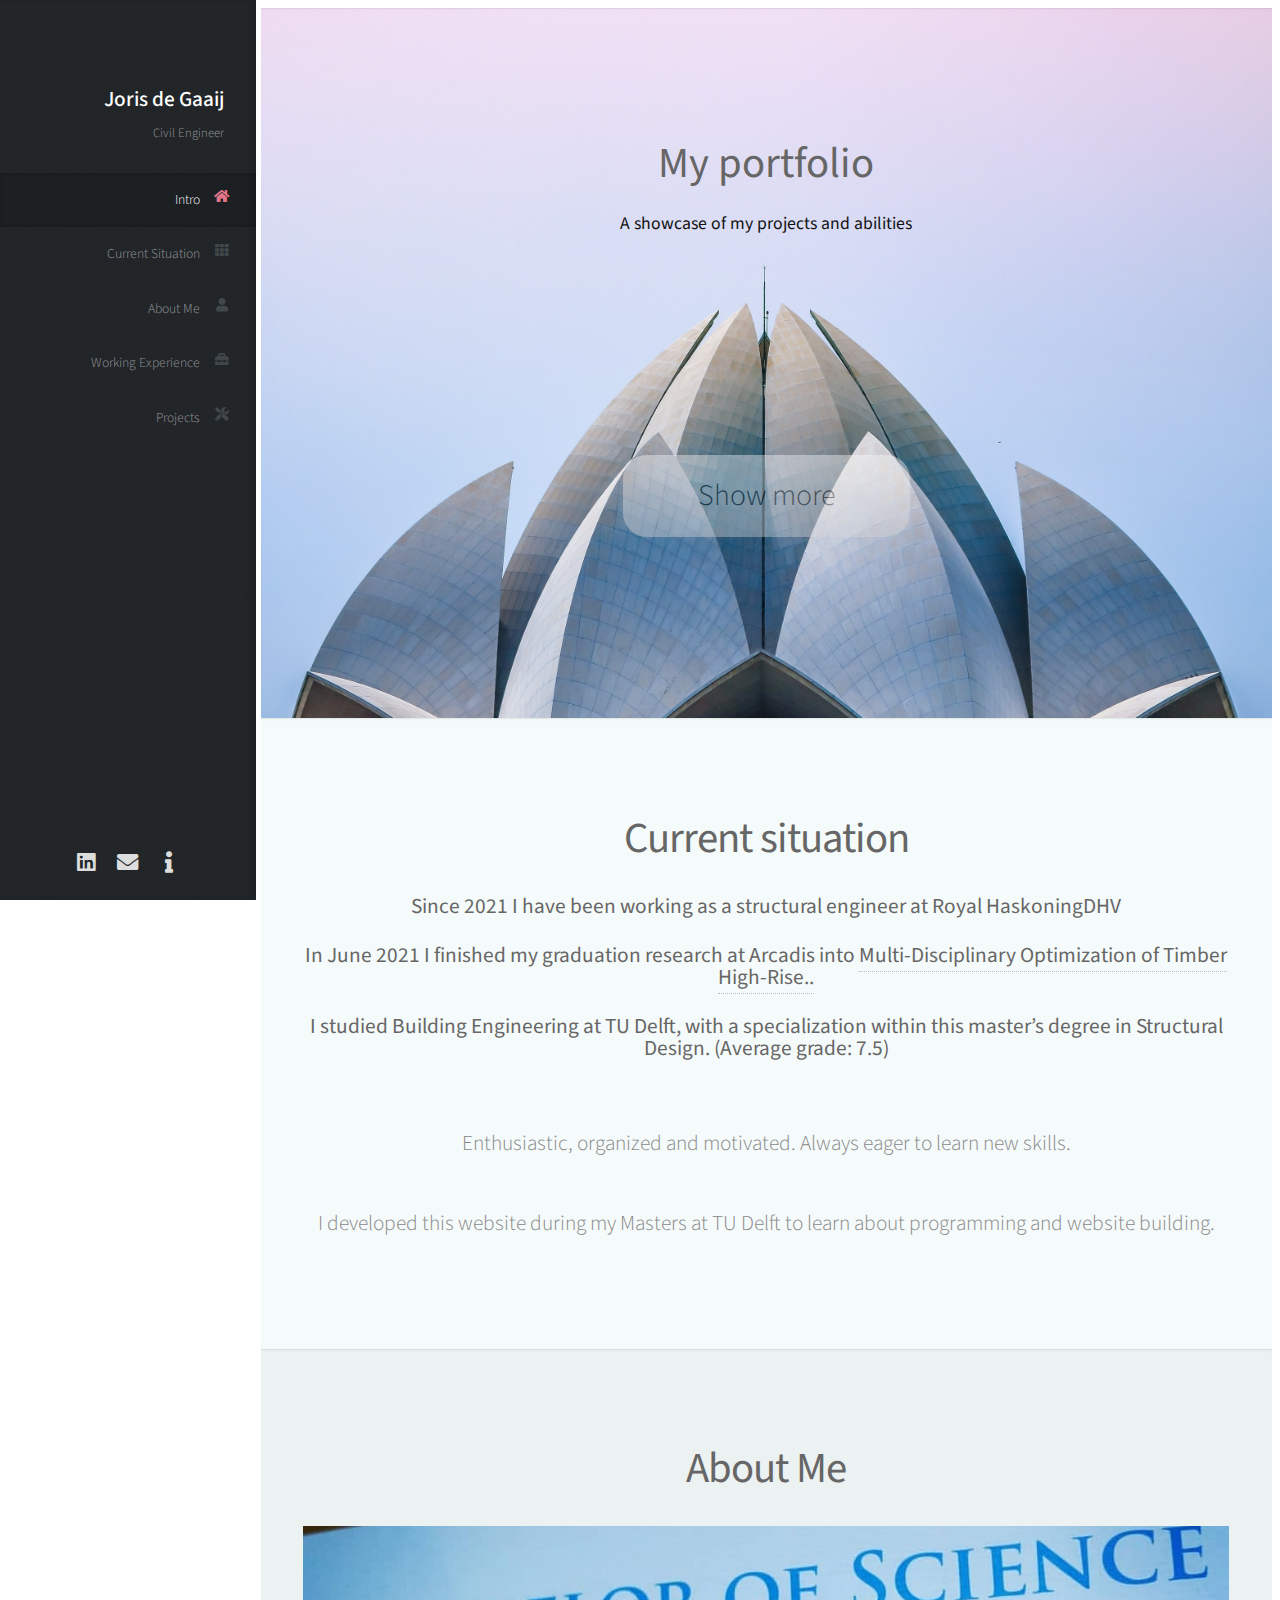
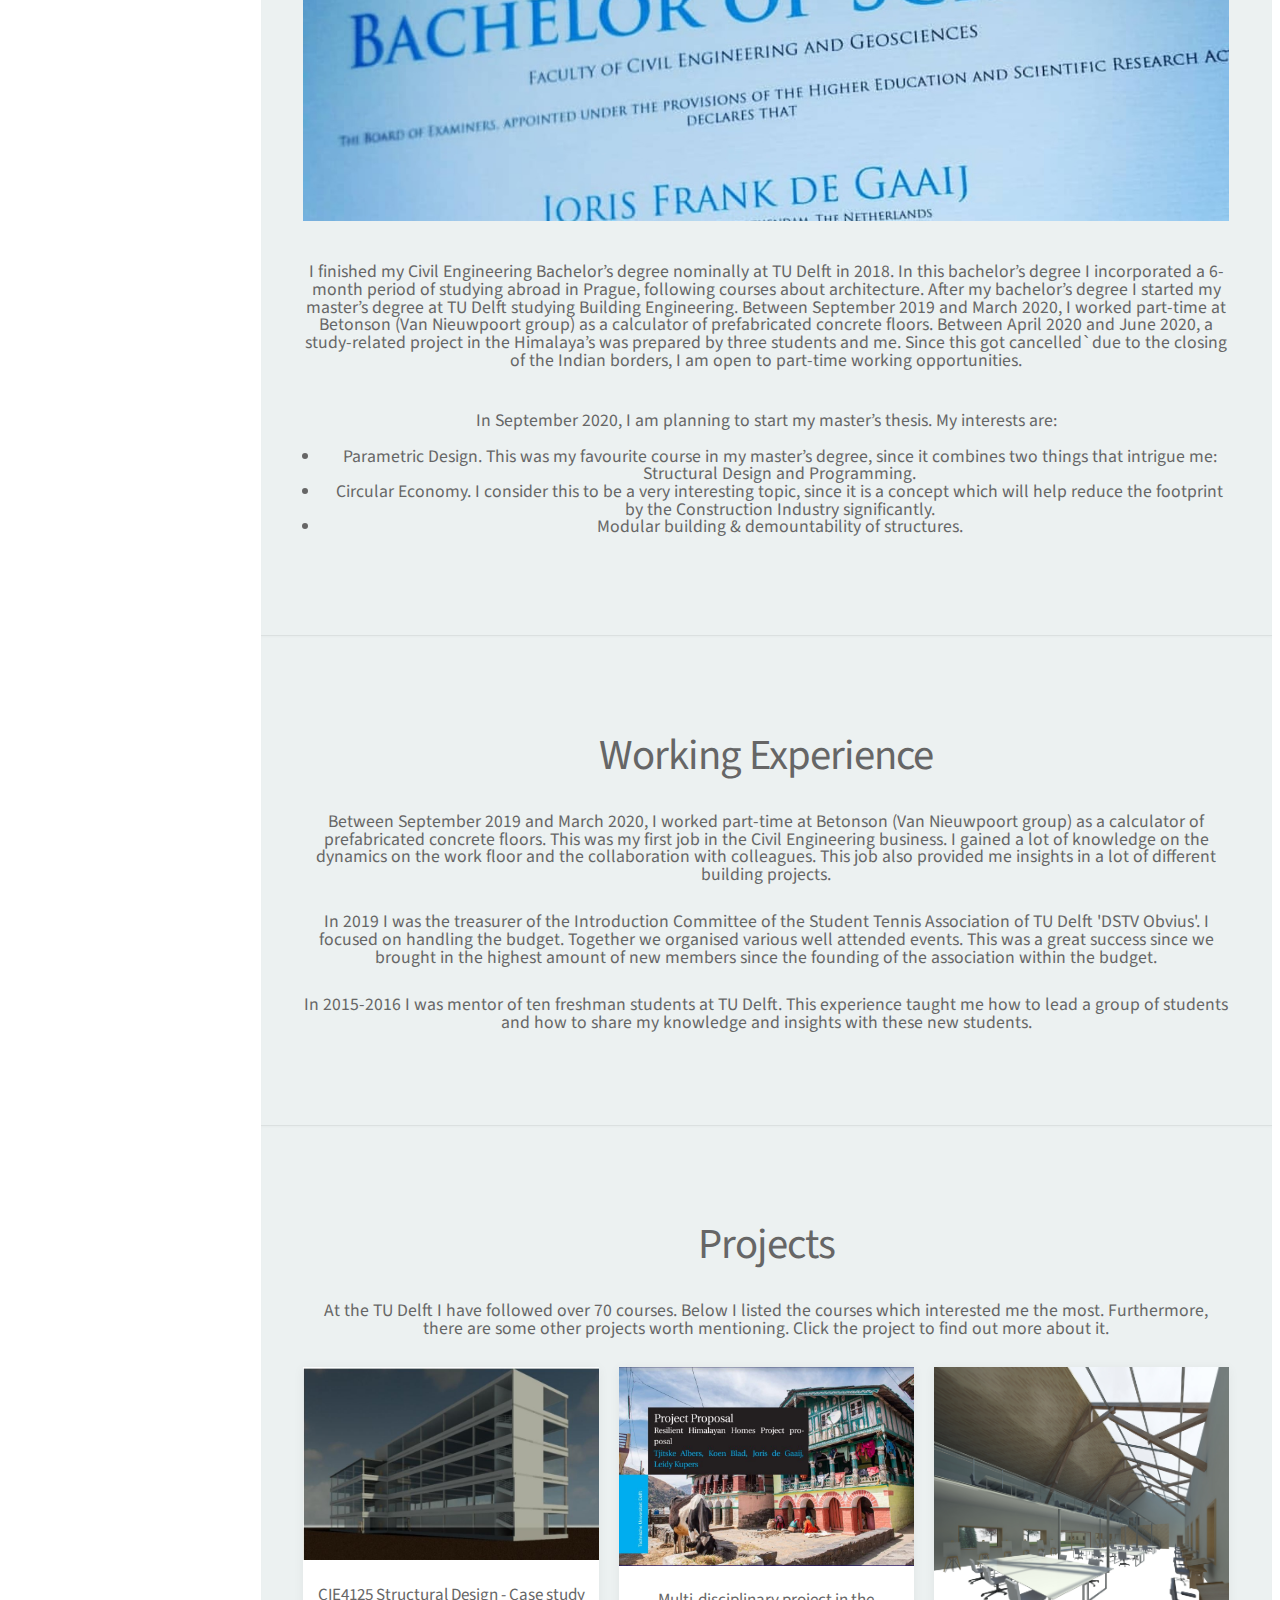
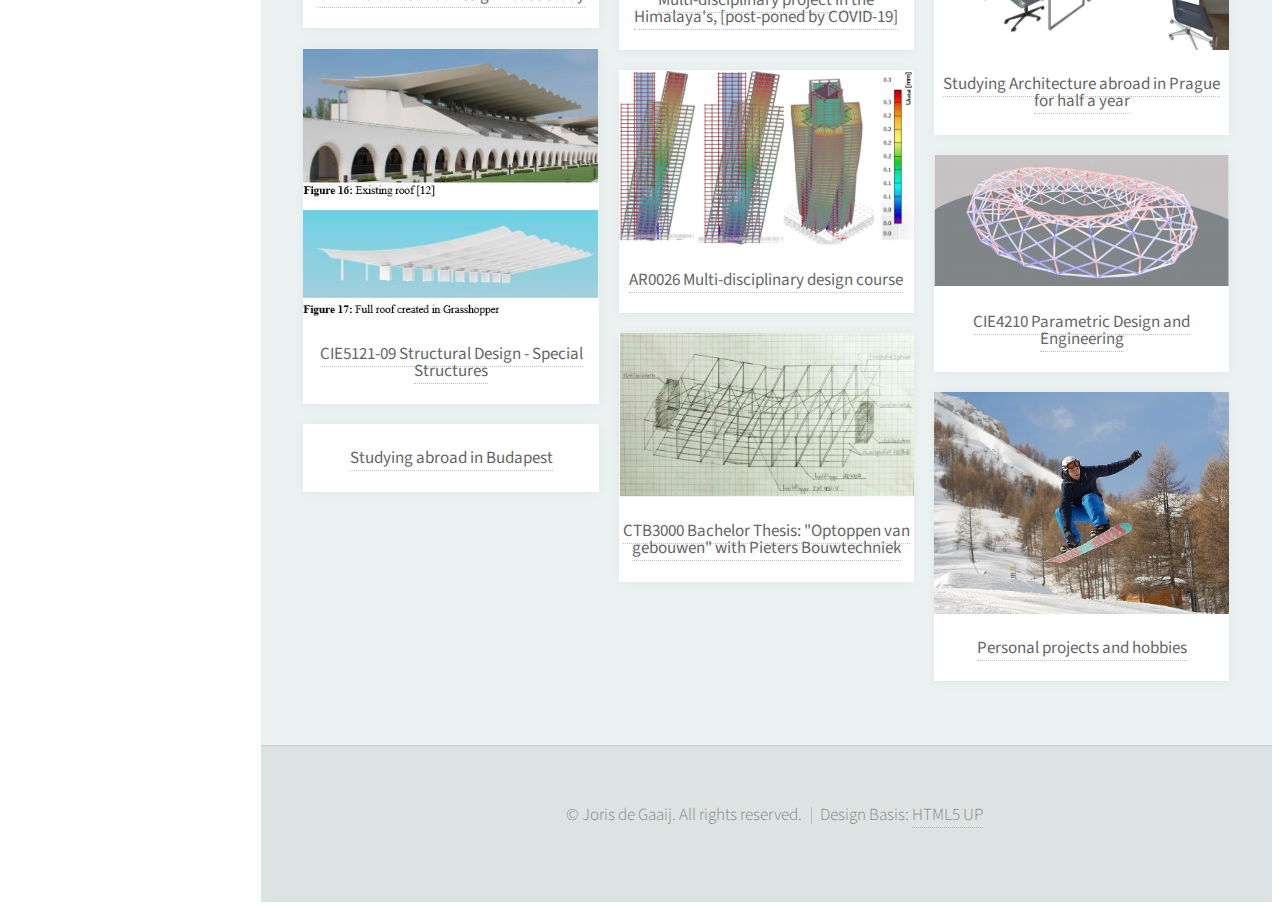
==== commit 6b5e4a90: "Update index.html" ====
--- a/index.html
+++ b/index.html
@@ -22,7 +22,6 @@
 
 					<!-- Logo -->
 						<div id="logo">
-							<span class="image avatar48"><img src="images/avatar.jpg" alt="" /></span>
 							<br><h1 id="title">Joris de Gaaij</h1>
 							<p>Civil Engineer</p>
 						</div>
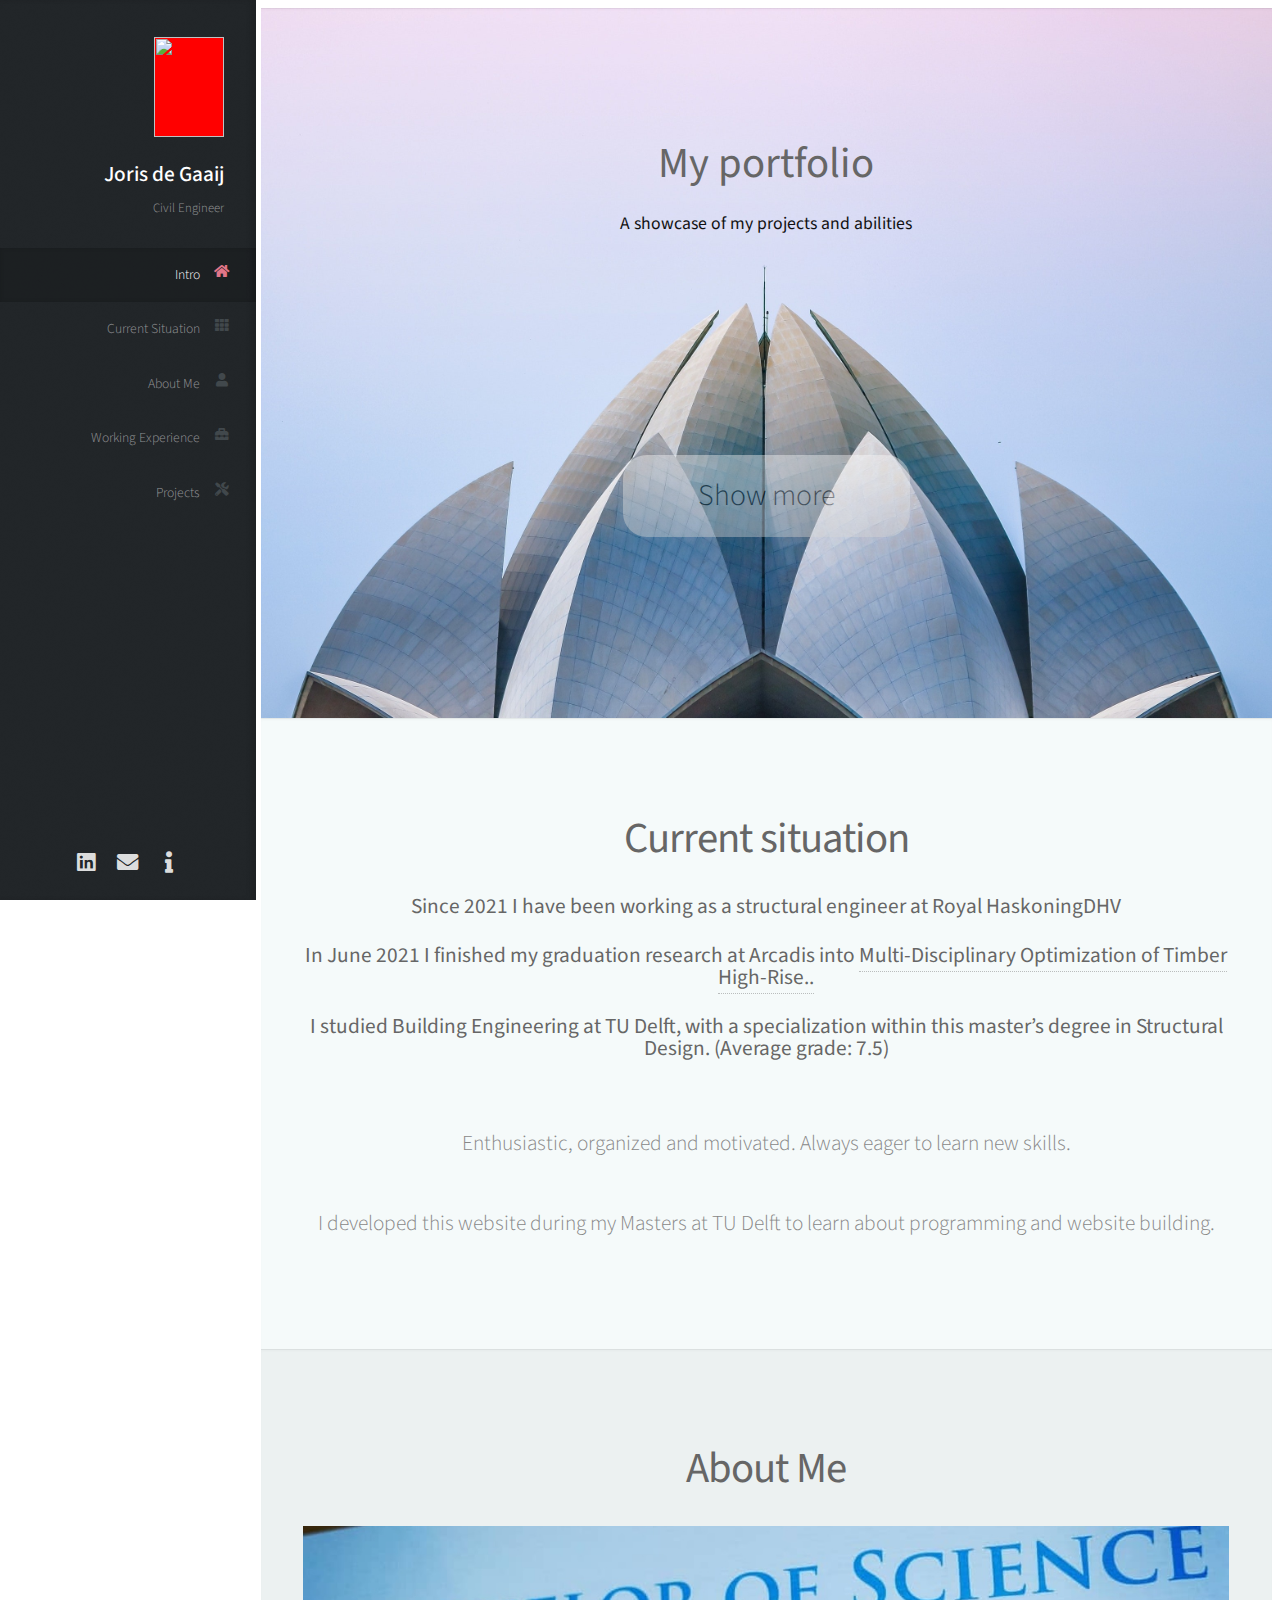
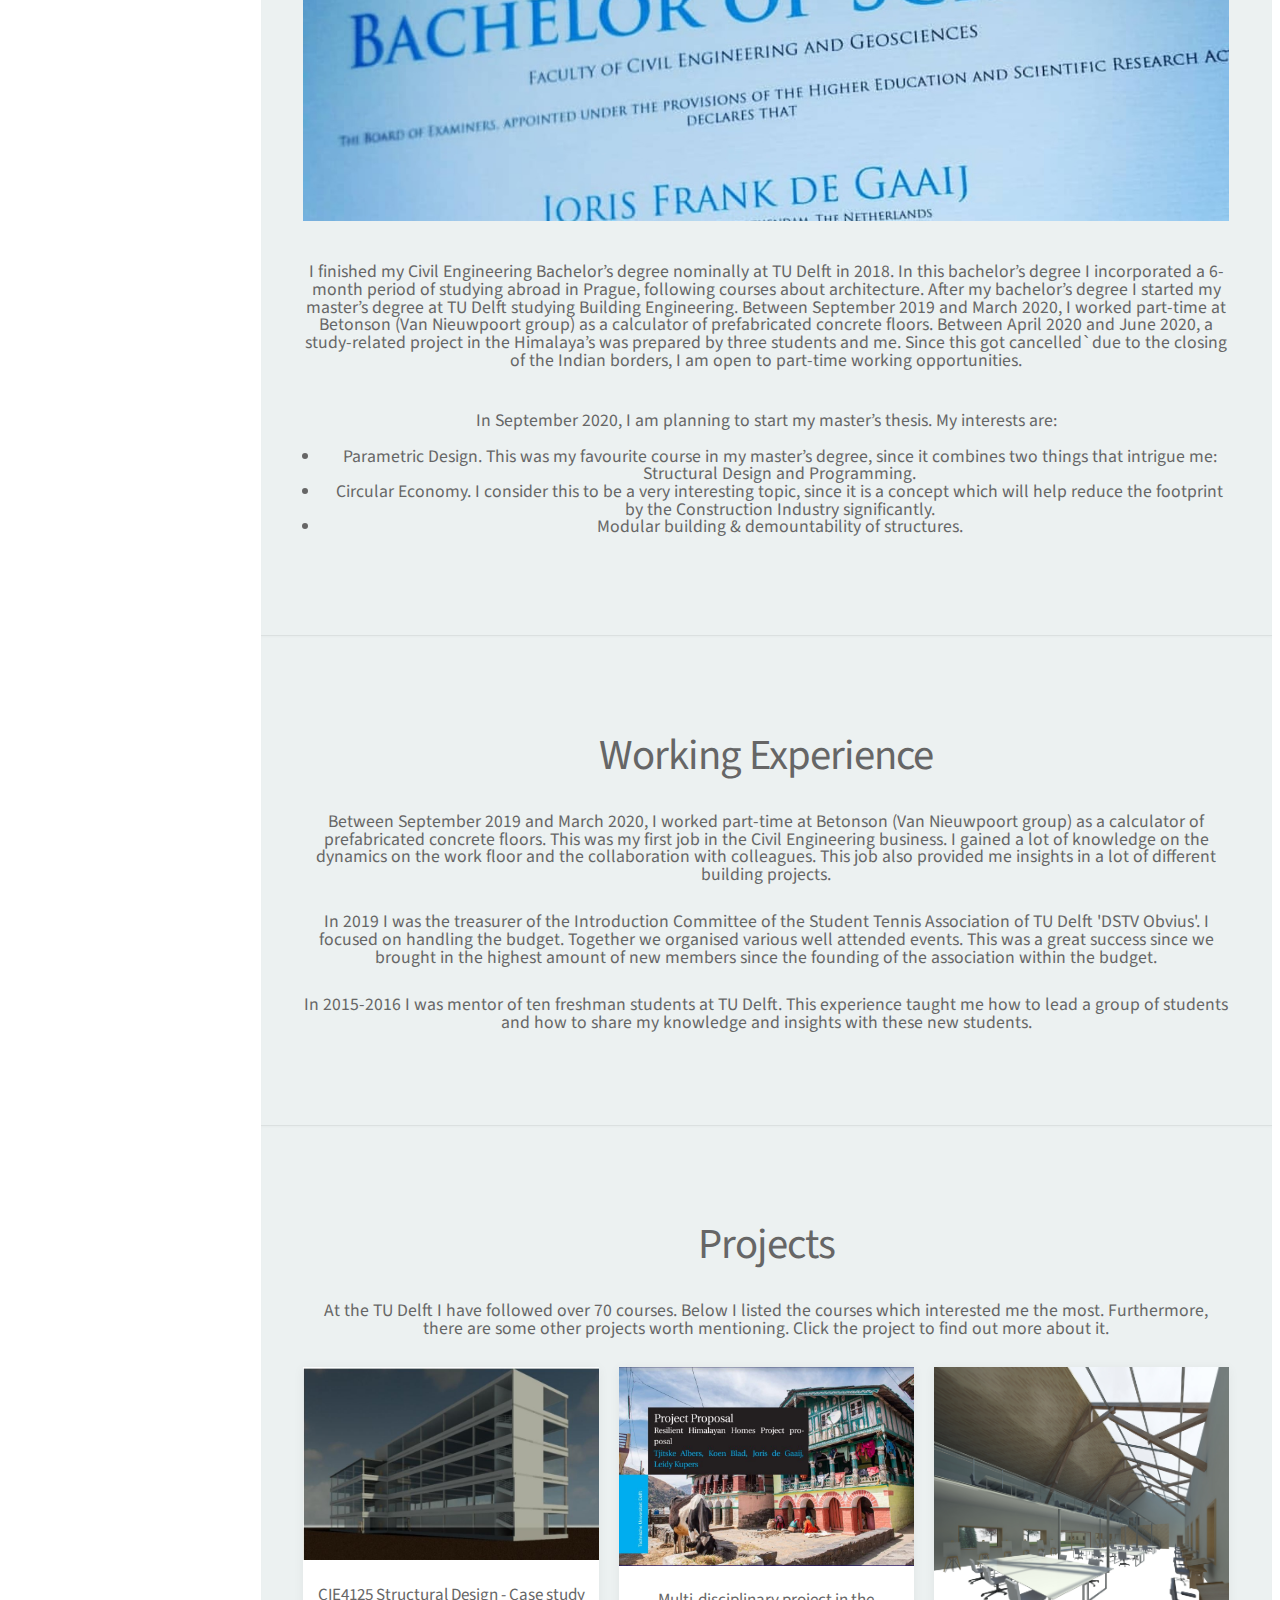
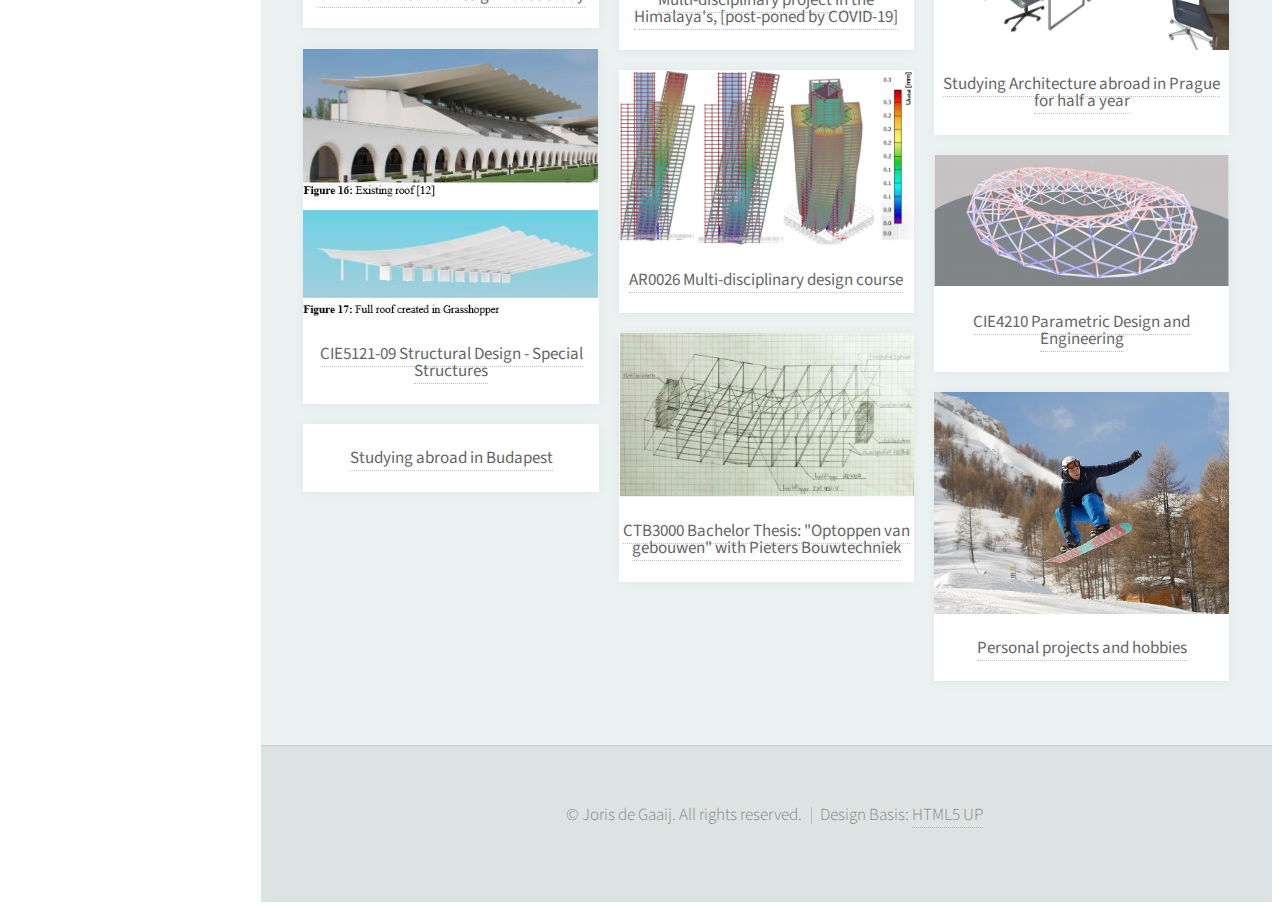
==== commit 7a72f137: "Update index.html" ====
--- a/index.html
+++ b/index.html
@@ -22,6 +22,7 @@
 
 					<!-- Logo -->
 						<div id="logo">
+							<span class="image avatar48"><img src="images/ProfilePicture.jpg" alt=""/></span>
 							<br><h1 id="title">Joris de Gaaij</h1>
 							<p>Civil Engineer</p>
 						</div>
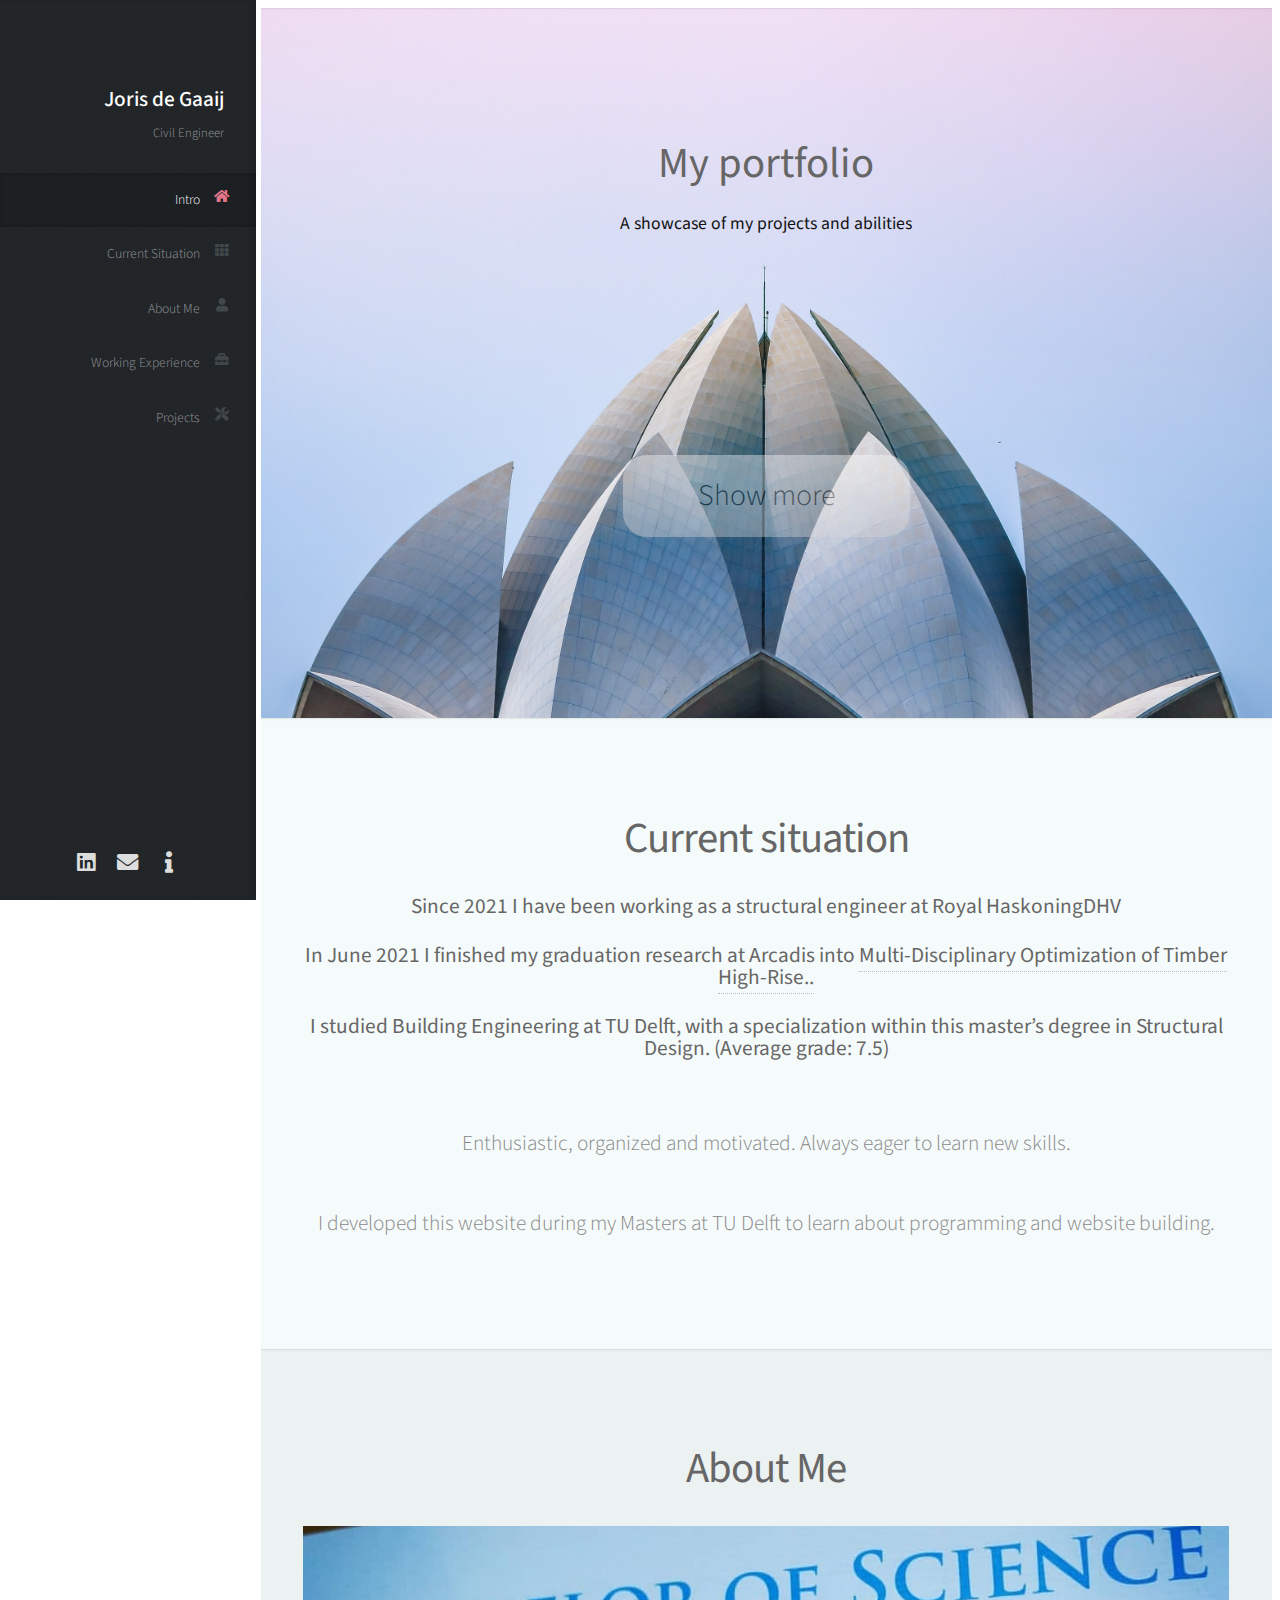
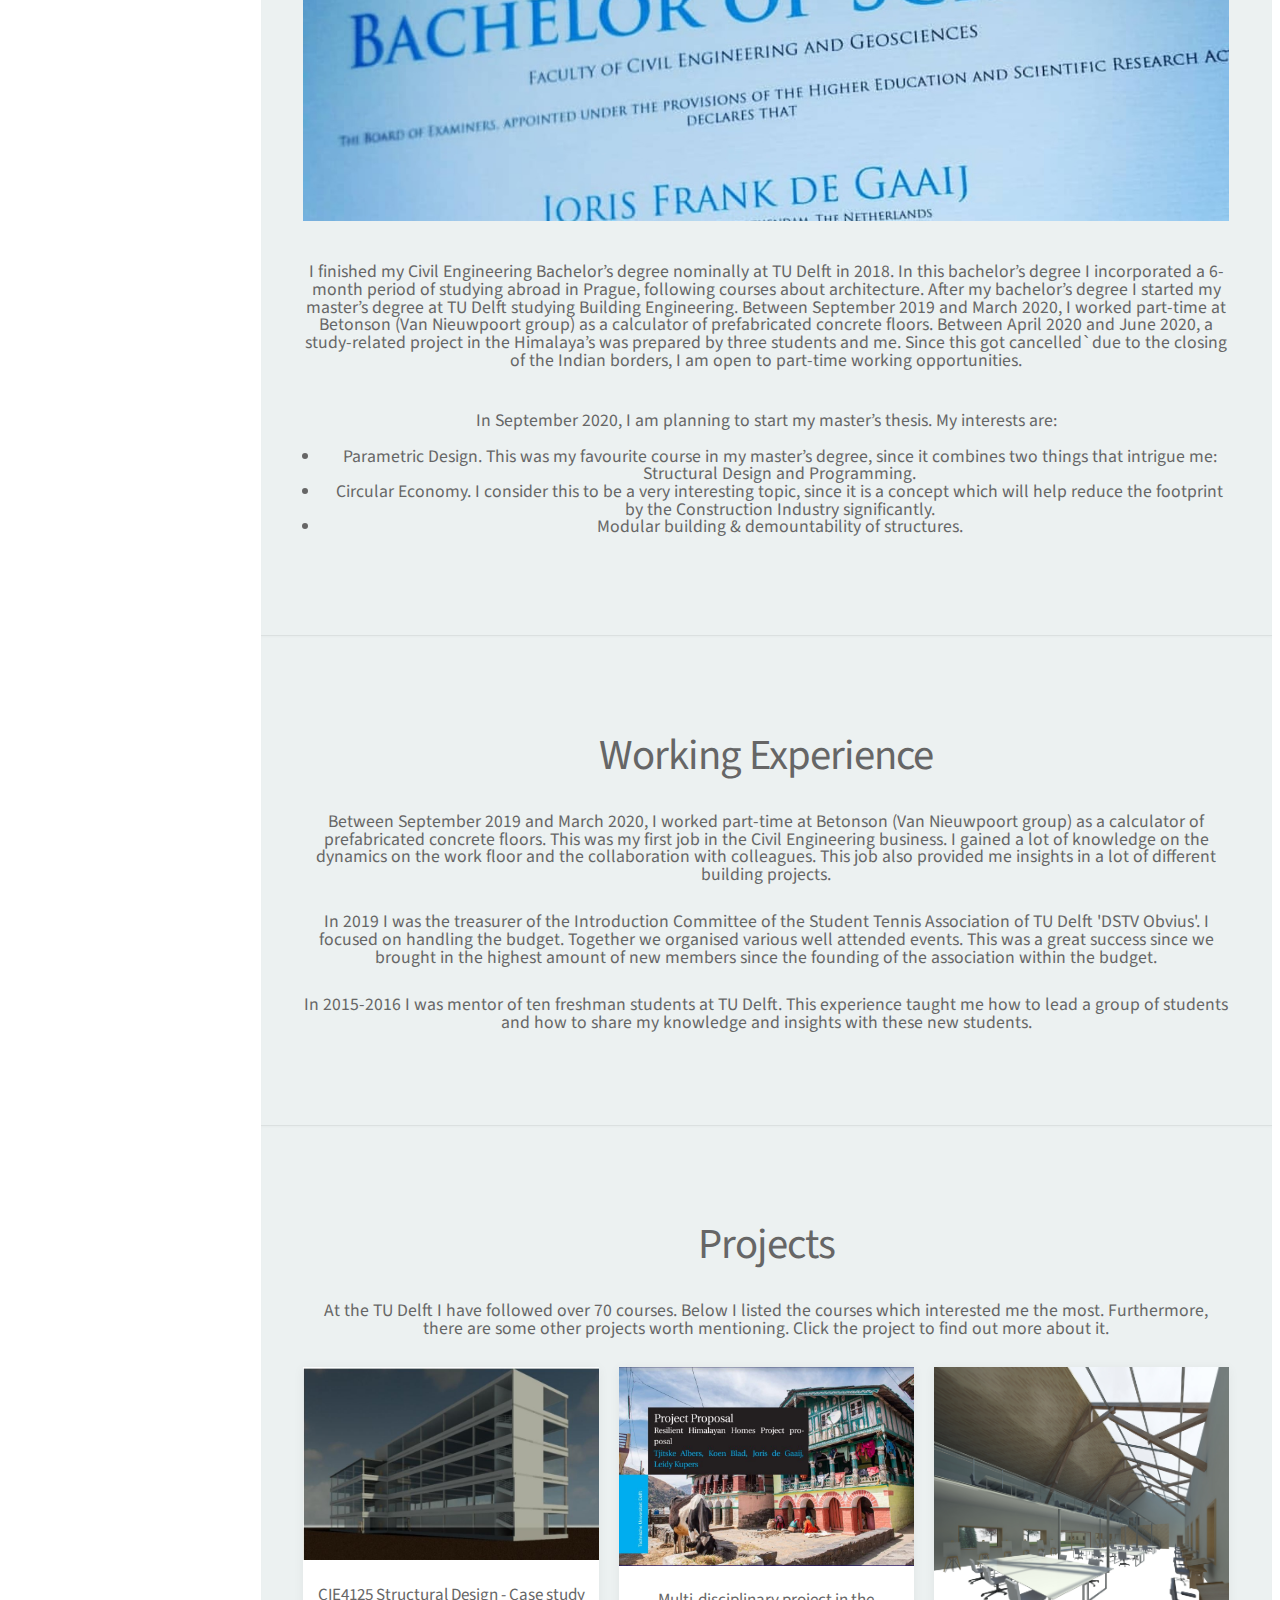
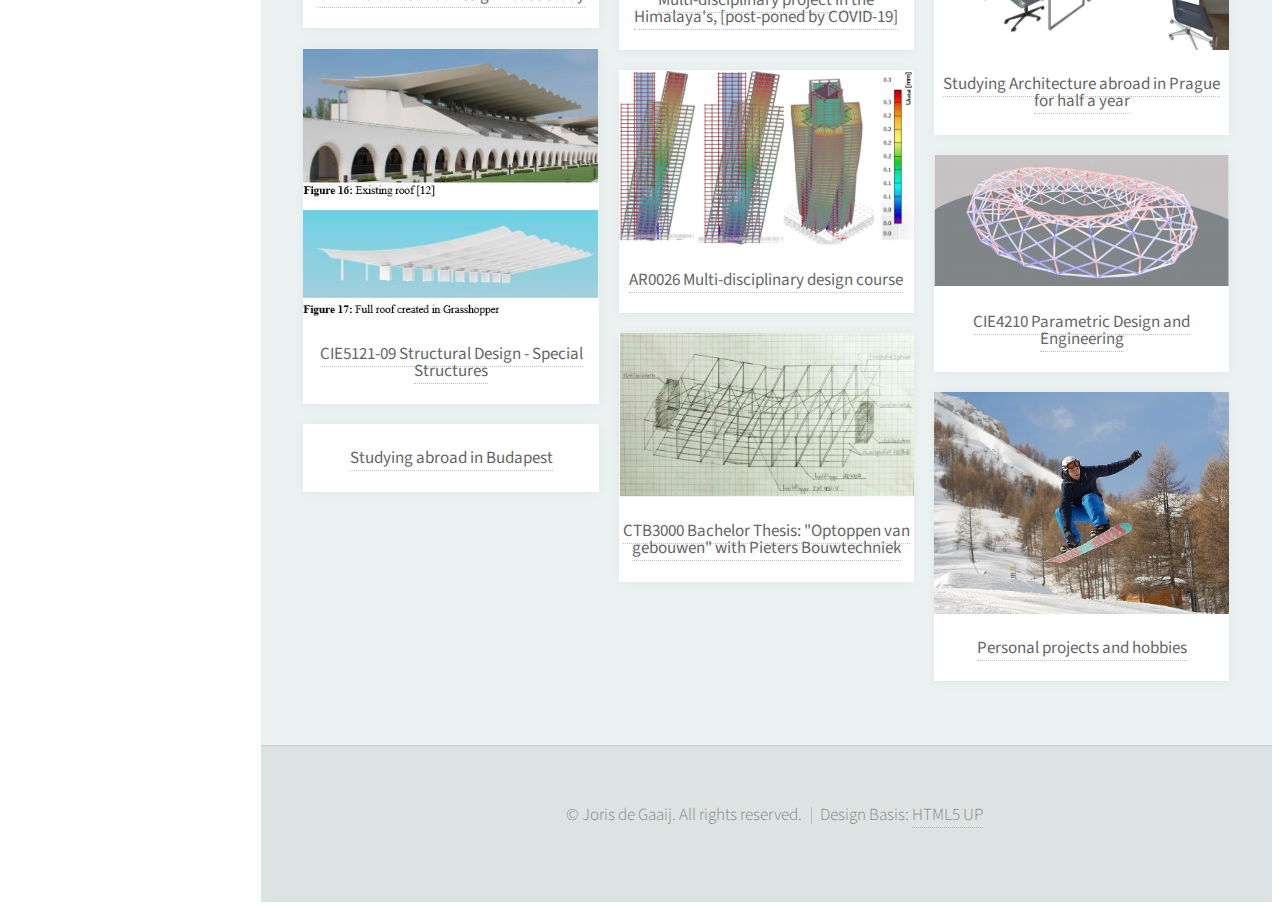
==== commit 5585f874: "Update index.html" ====
--- a/index.html
+++ b/index.html
@@ -22,7 +22,7 @@
 
 					<!-- Logo -->
 						<div id="logo">
-							<span class="image avatar48"><img src="images/ProfilePicture.jpg" alt=""/></span>
+							<!--<span class="image avatar48"><img src="images/Budapest.jpg" alt=""/></span>-->
 							<br><h1 id="title">Joris de Gaaij</h1>
 							<p>Civil Engineer</p>
 						</div>
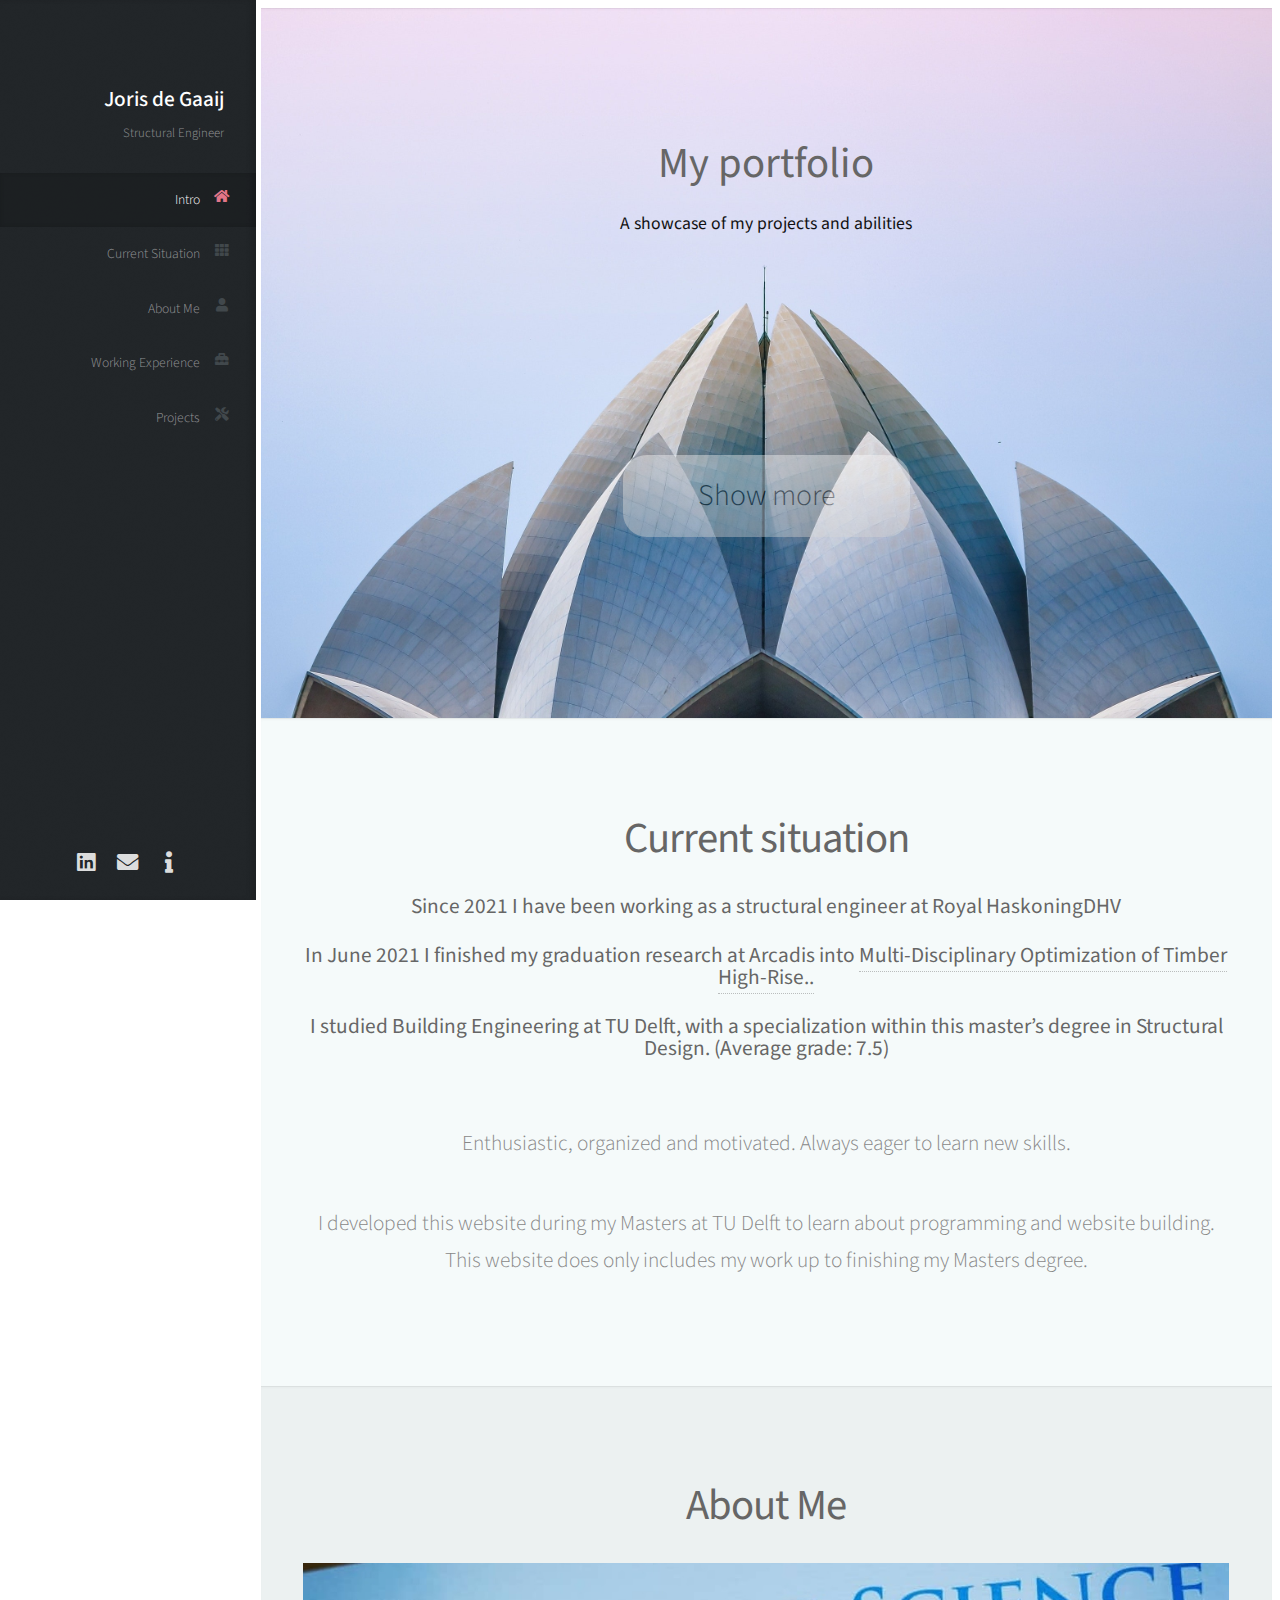
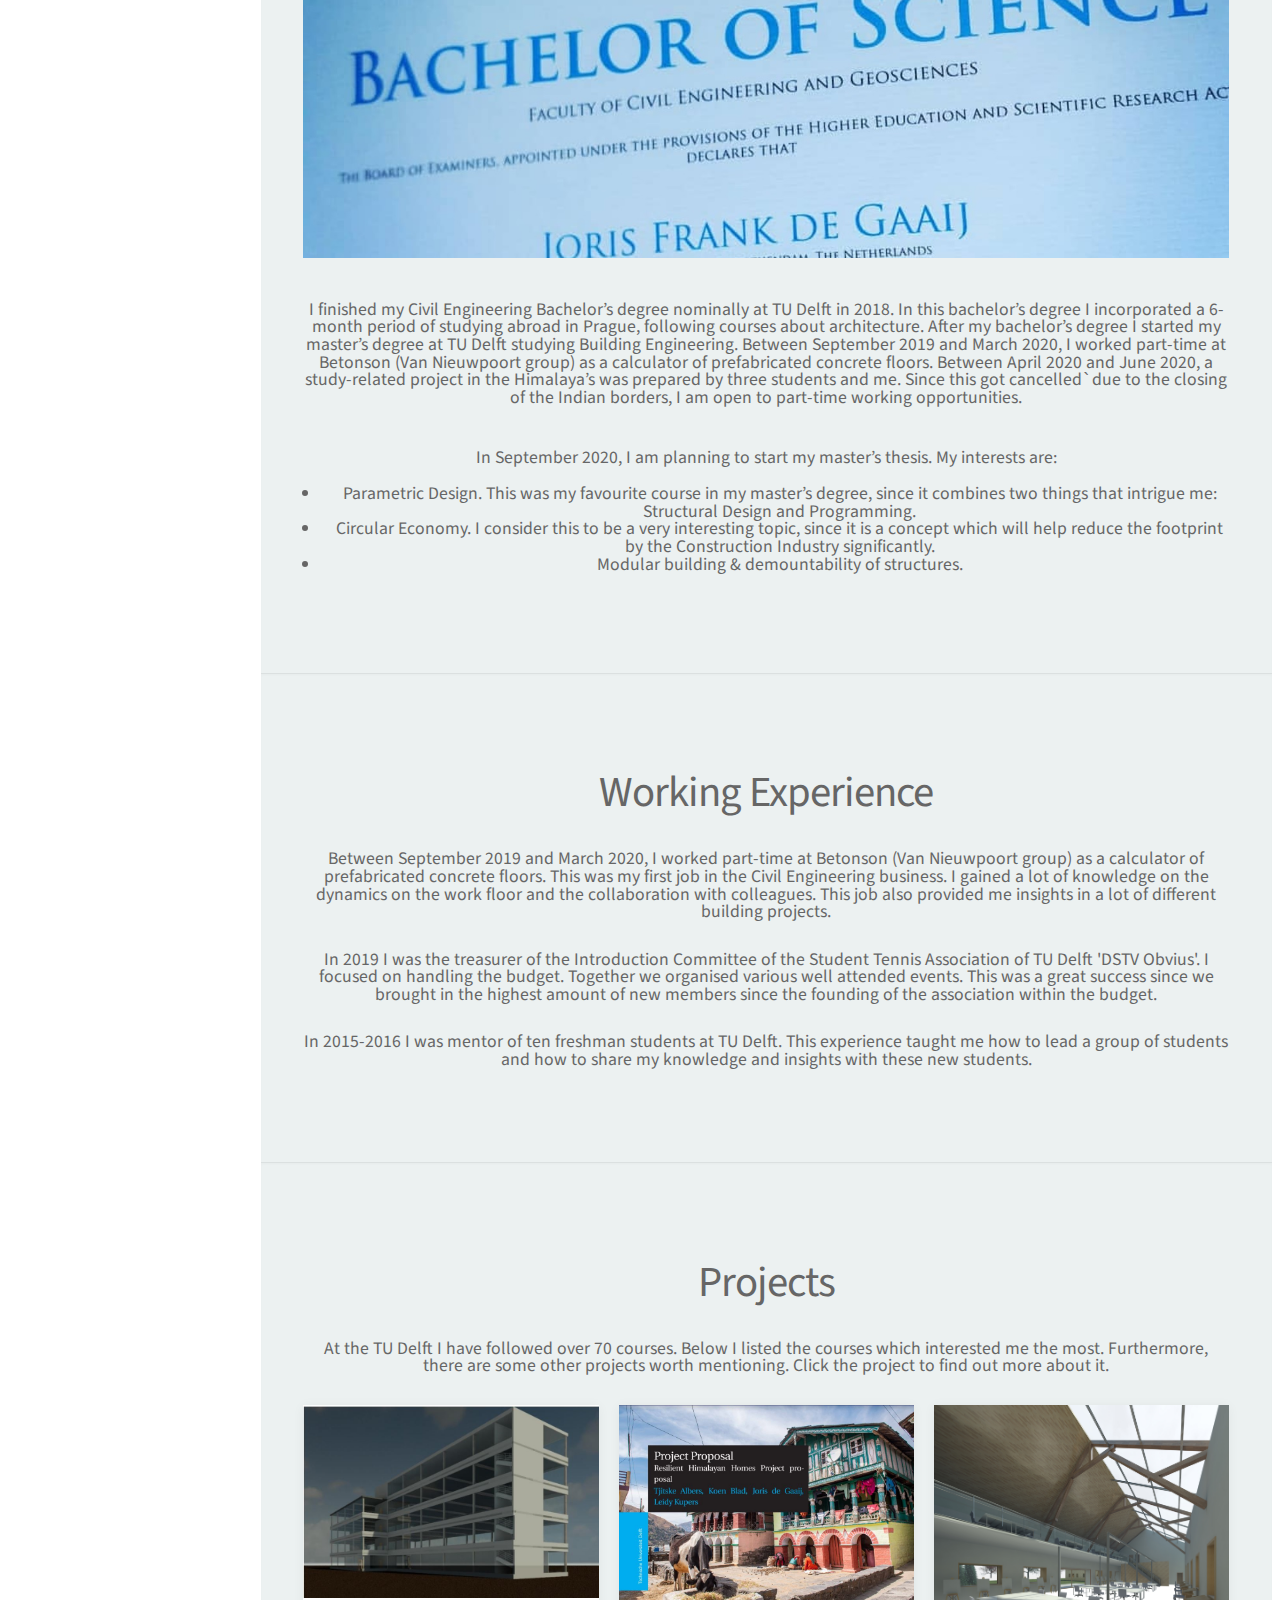
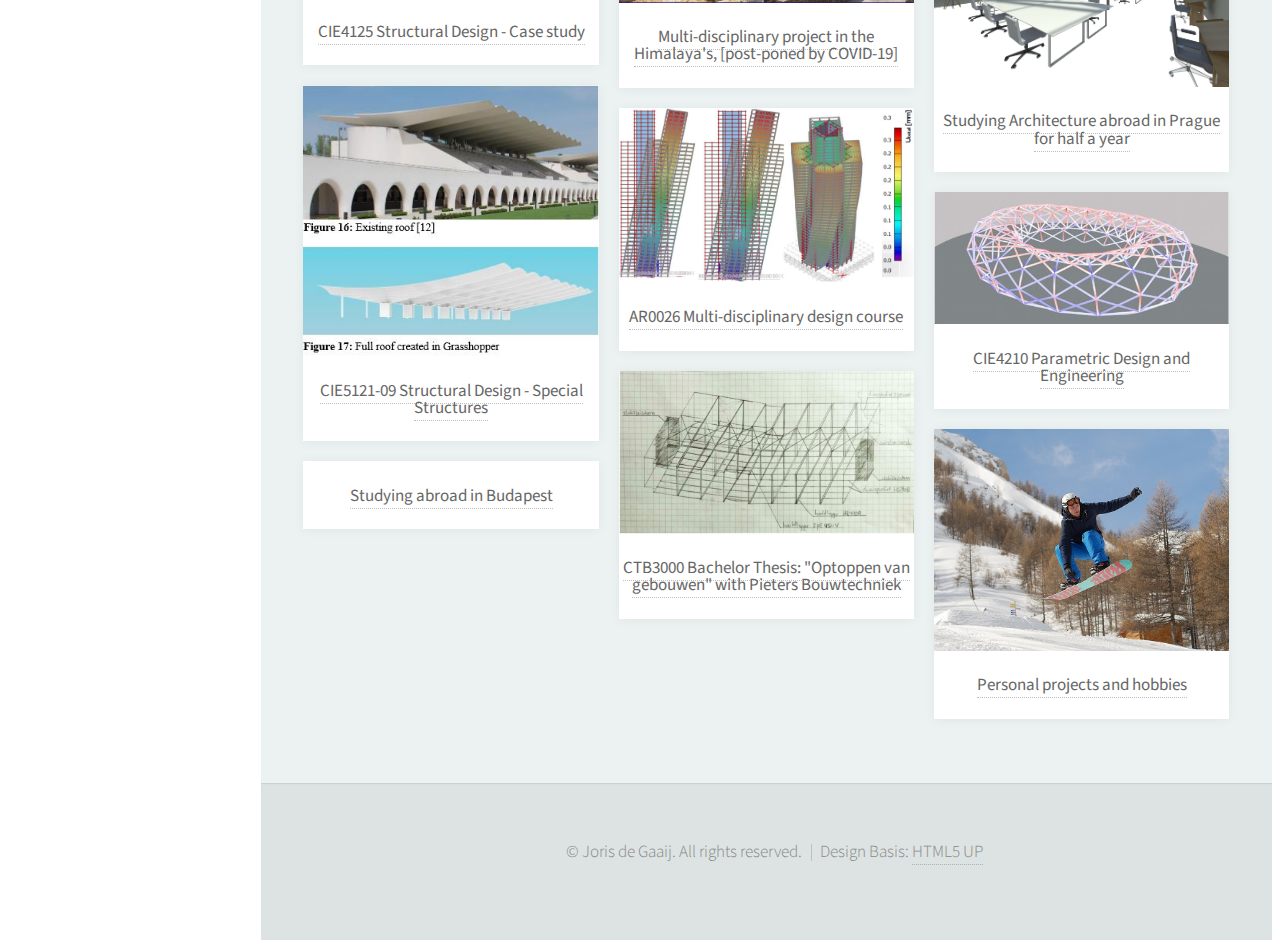
==== commit 2c9c5e08: "Update index.html" ====
--- a/index.html
+++ b/index.html
@@ -24,7 +24,7 @@
 						<div id="logo">
 							<!--<span class="image avatar48"><img src="images/Budapest.jpg" alt=""/></span>-->
 							<br><h1 id="title">Joris de Gaaij</h1>
-							<p>Civil Engineer</p>
+							<p>Structural Engineer</p>
 						</div>
 
 					<!-- Nav -->
@@ -91,7 +91,7 @@
 							<h4> In June 2021 I finished my graduation research at Arcadis into <a href="https://repository.tudelft.nl/islandora/object/uuid%3A4928aada-b414-40fa-b0fd-3b223ff5b799">Multi-Disciplinary Optimization of Timber High-Rise..</a></h4>
 							<h4>I studied Building Engineering at TU Delft, with a specialization within this master’s degree in Structural Design. (Average grade: 7.5)</h4>
 							<p><br>Enthusiastic, organized and motivated. Always eager to learn new skills.</p>
-							<p>I developed this website during my Masters at TU Delft to learn about programming and website building.</p>
+							<p>I developed this website during my Masters at TU Delft to learn about programming and website building. This website does only includes my work up to finishing my Masters degree.</p>
 
 
 						</div>
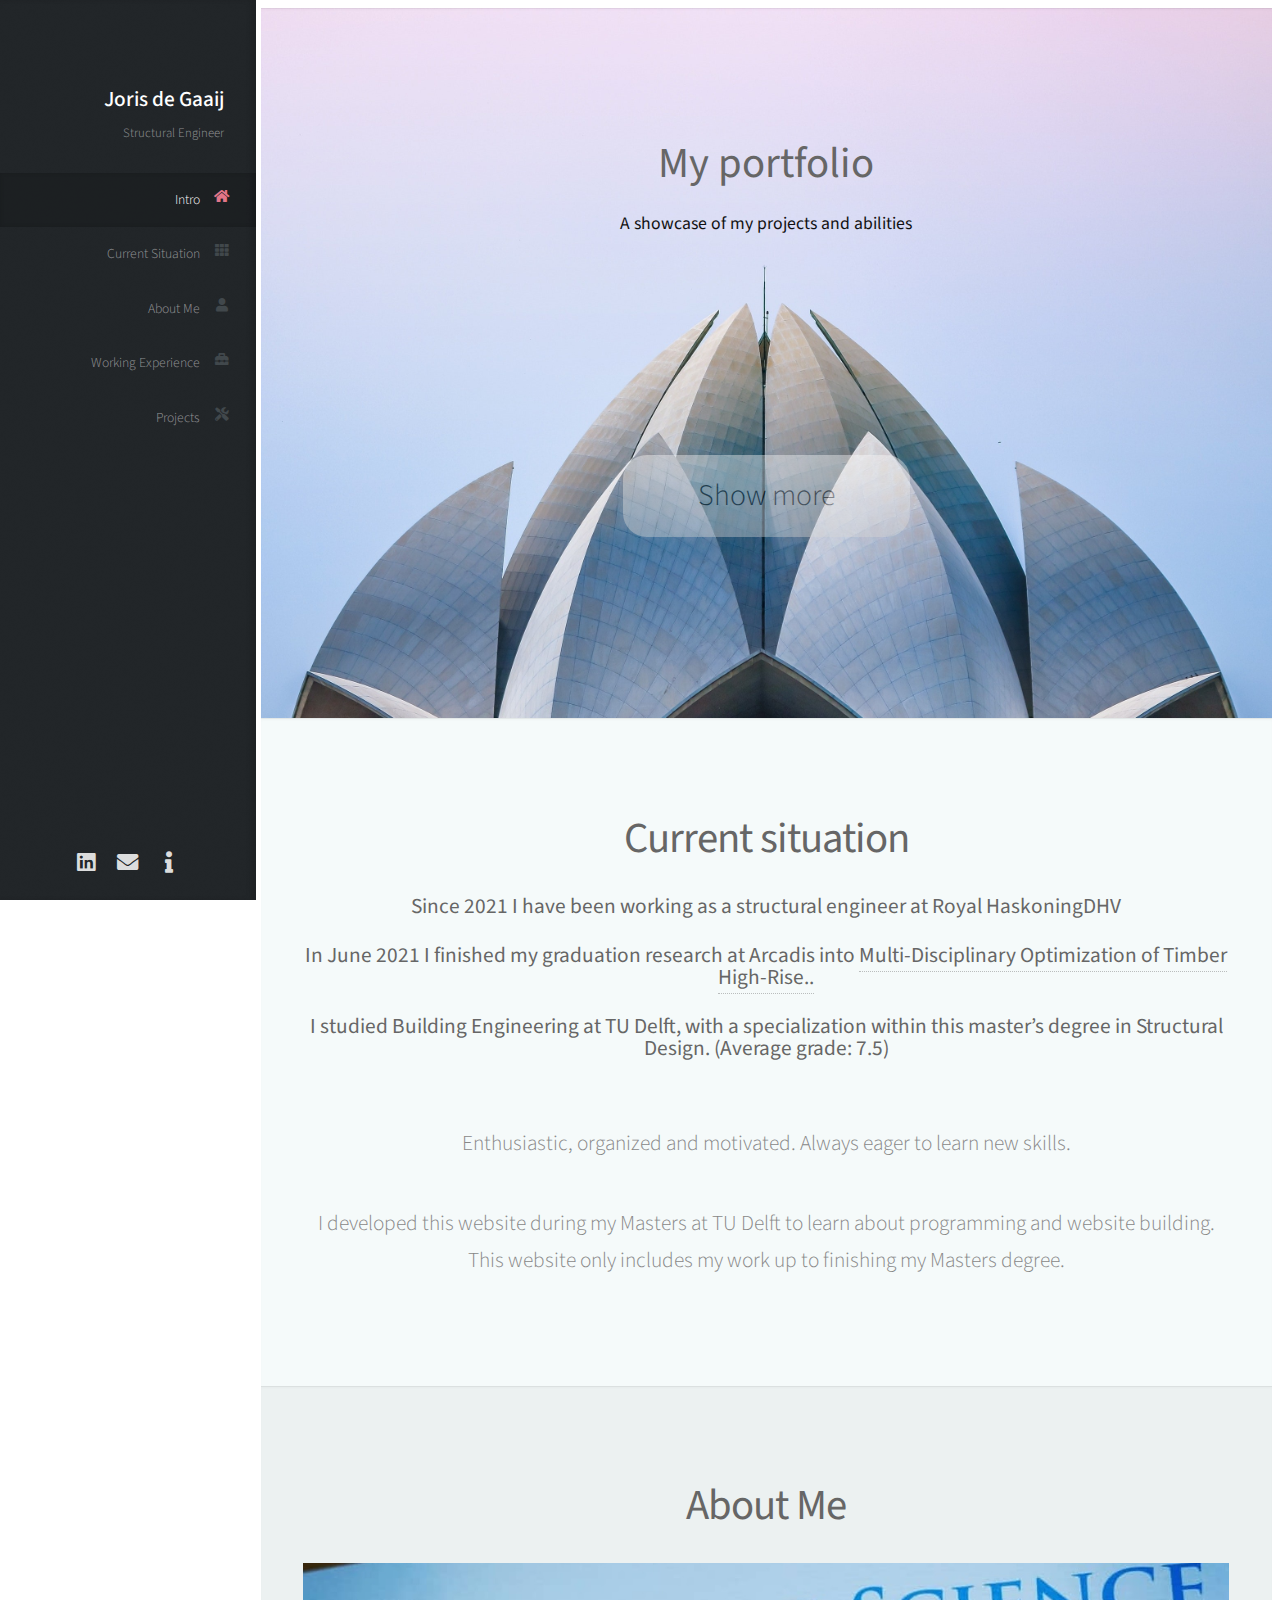
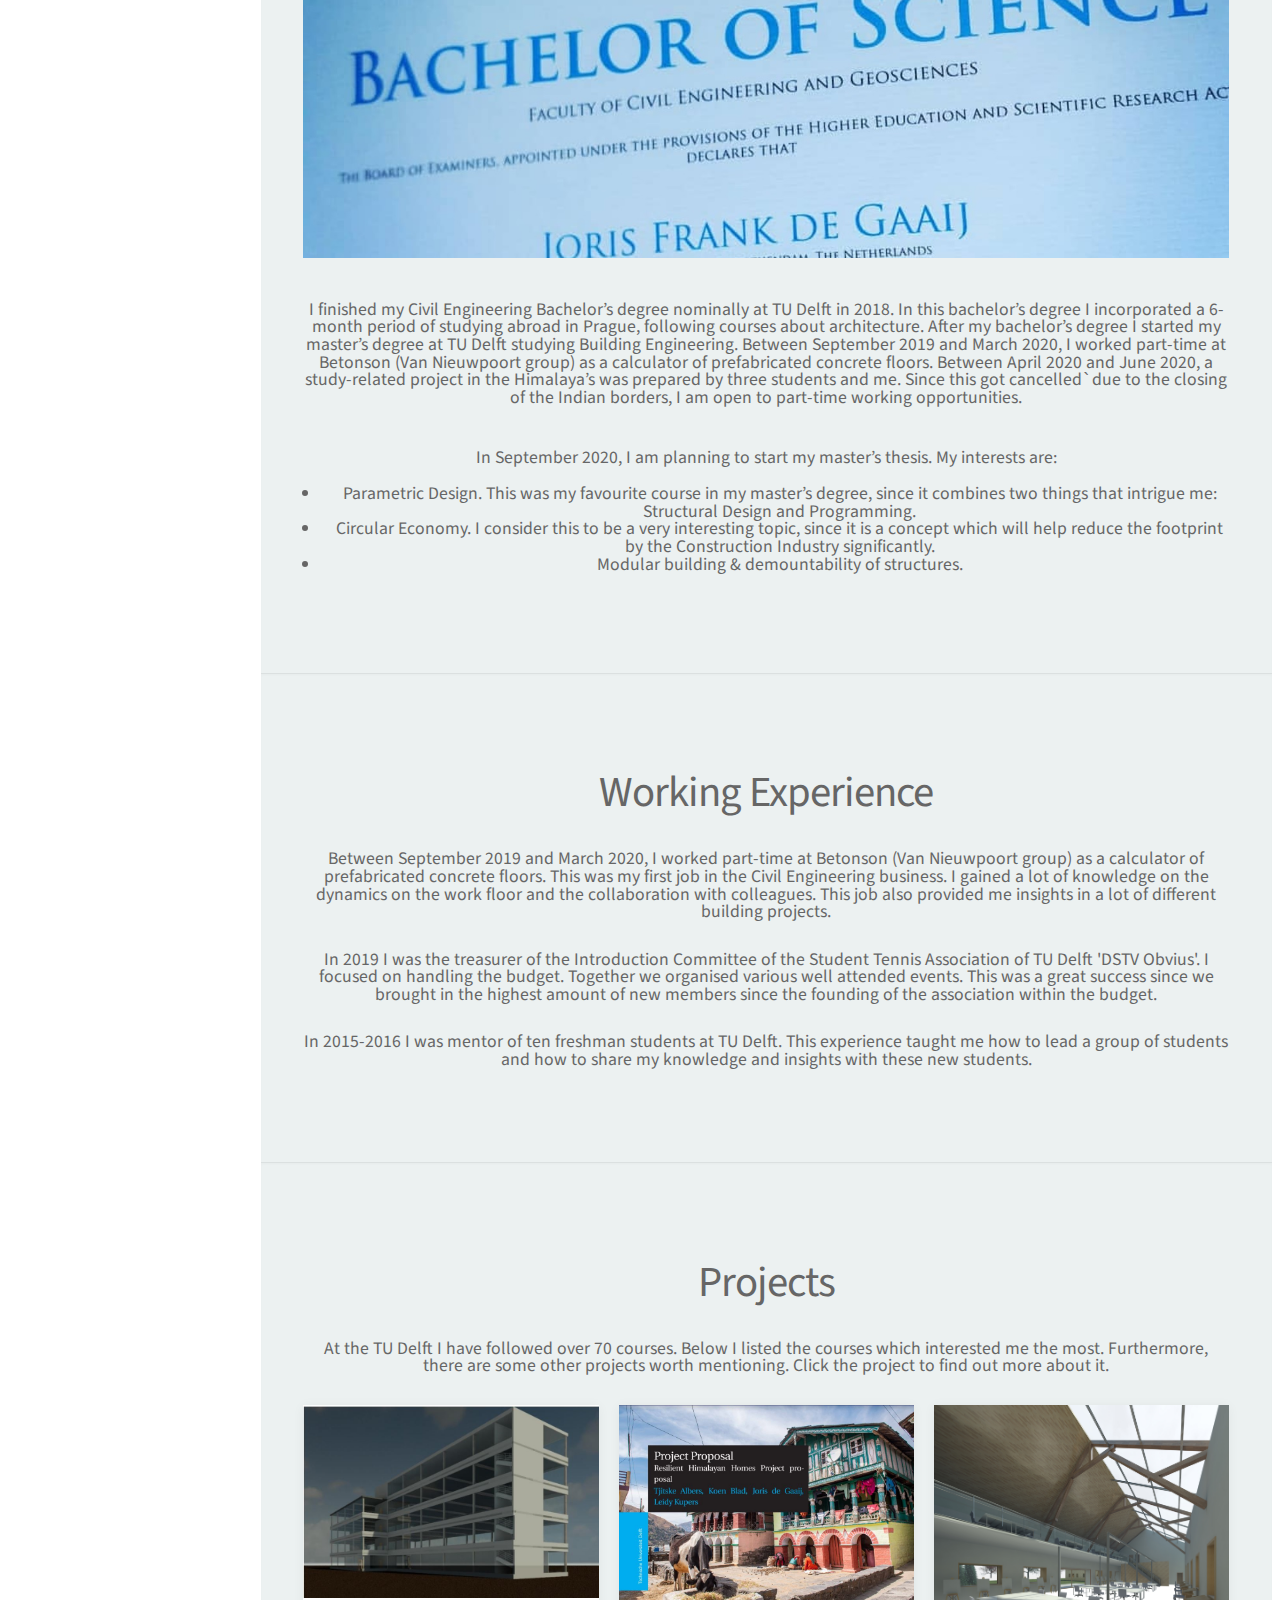
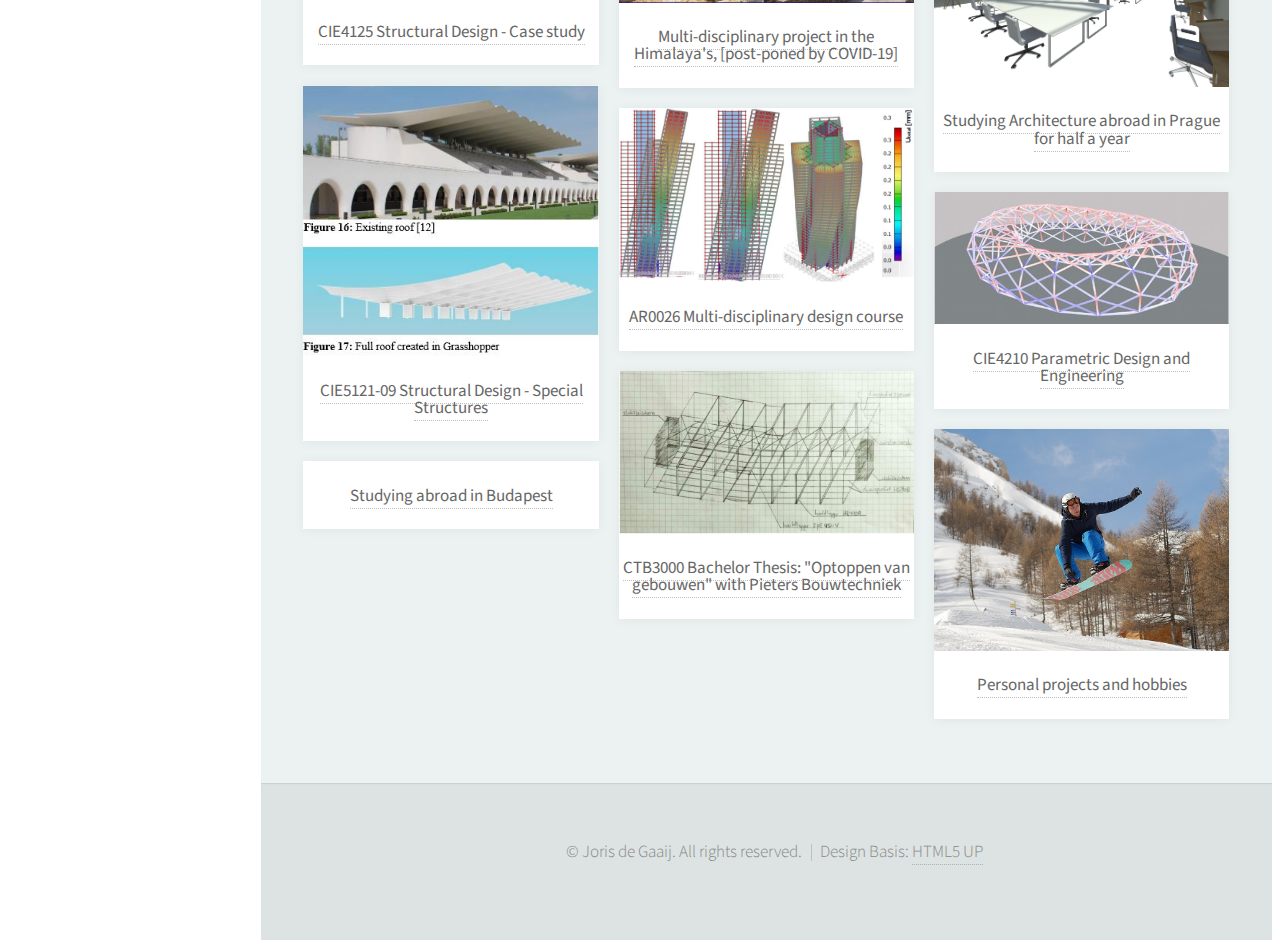
==== commit cb934305: "Update index.html" ====
--- a/index.html
+++ b/index.html
@@ -91,7 +91,7 @@
 							<h4> In June 2021 I finished my graduation research at Arcadis into <a href="https://repository.tudelft.nl/islandora/object/uuid%3A4928aada-b414-40fa-b0fd-3b223ff5b799">Multi-Disciplinary Optimization of Timber High-Rise..</a></h4>
 							<h4>I studied Building Engineering at TU Delft, with a specialization within this master’s degree in Structural Design. (Average grade: 7.5)</h4>
 							<p><br>Enthusiastic, organized and motivated. Always eager to learn new skills.</p>
-							<p>I developed this website during my Masters at TU Delft to learn about programming and website building. This website does only includes my work up to finishing my Masters degree.</p>
+							<p>I developed this website during my Masters at TU Delft to learn about programming and website building. This website only includes my work up to finishing my Masters degree.</p>
 
 
 						</div>
